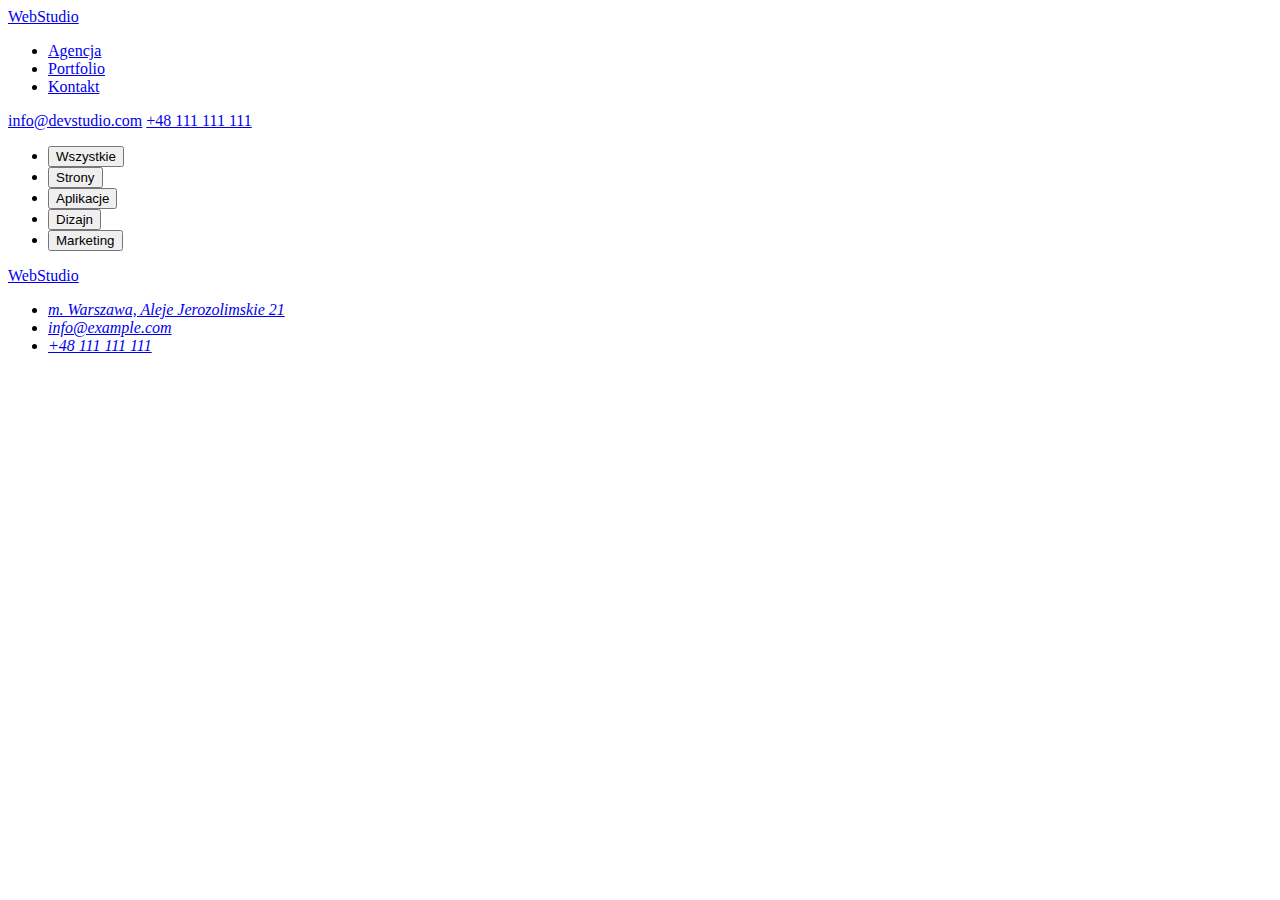
==== portfolio.html @ 03f488ef "dodanie sekcji button i sekcji obrazy" ====
<!DOCTYPE html>
<html lang="pl">
<head>
    <meta charset="UTF-8">
    <meta http-equiv="X-UA-Compatible" content="IE=edge">
    <meta name="viewport" content="width=device-width, initial-scale=1.0">
    <title>Portfolio</title>
</head>
<body>
    <header>
        
        <a href="index.html">WebStudio</a>
        <nav>
            <ul>
                <li><a href="#">Agencja</a></li>
                <li><a href="#">Portfolio</a></li>
                <li><a href="#">Kontakt</a></li>
            </ul>
        </nav>
        <a href="mailto:info@devstudio.com">info@devstudio.com</a>
        <a href="tel:+48111111111">+48 111 111 111</a>
    </header>
    
    <main>
        <!-- Sekcja przyciski -->
        <section>
            <ul>
                <li>
                    <button type="button">Wszystkie</button>
                </li>
                <li>
                    <button type="button">Strony</button>
                </li>
                <li>
                    <button type="button">Aplikacje</button>
                </li>
                <li>
                    <button type="button">Dizajn</button>
                </li>
                <li>
                    <button type="button">Marketing</button>
                </li>
            </ul>
        </section>

        <!-- Obrazy -->

        <section>
            
        </section>

    </main>
        
    
    <footer>
        <a href="#">WebStudio</a>
        <address>
            <ul>
                <li><a href="https://goo.gl/maps/iZXn6sEoj49kmyB28" target="_blank">m. Warszawa, Aleje Jerozolimskie 21</a>
                </li>
                <li><a href="mailto:info@example.com">info@example.com</a></li>
                <li><a href="tel:+48111111111">+48 111 111 111</a></li>
            </ul>
        </address>
    </footer>
</body>
</html>
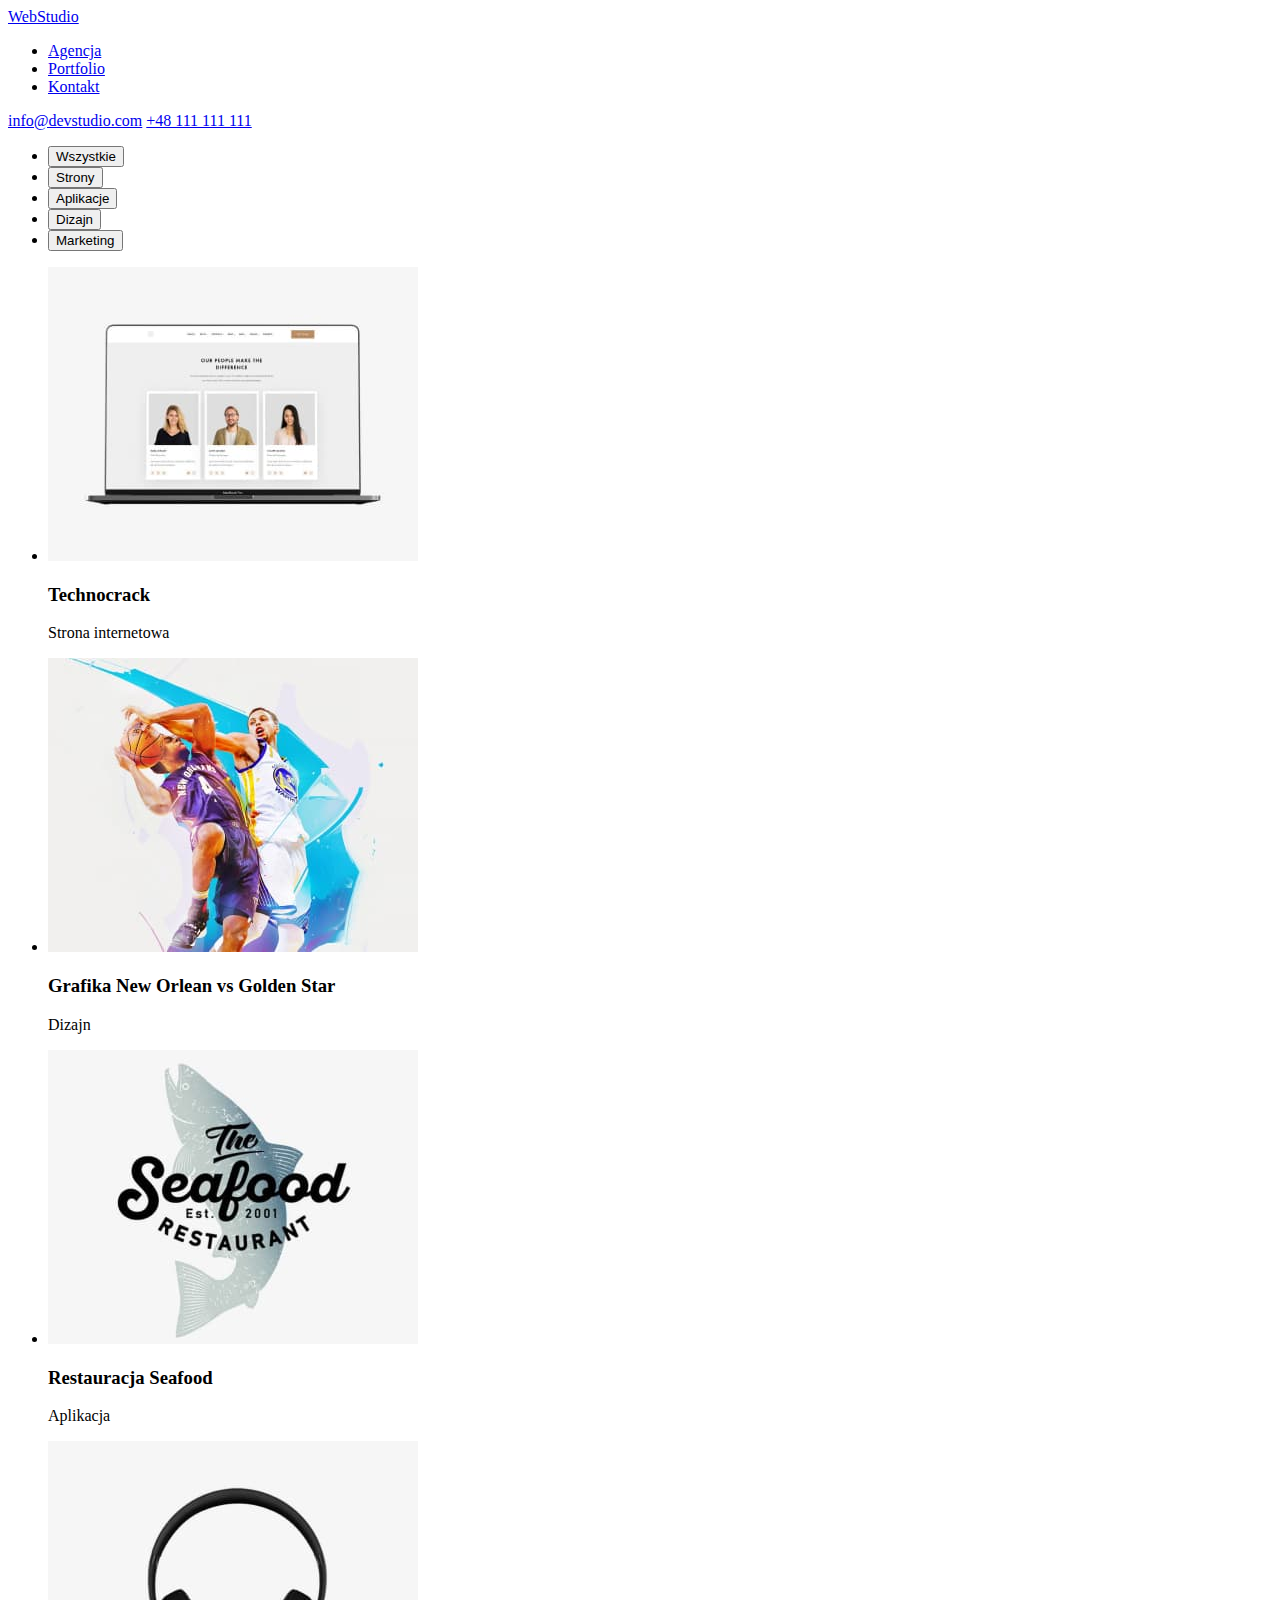
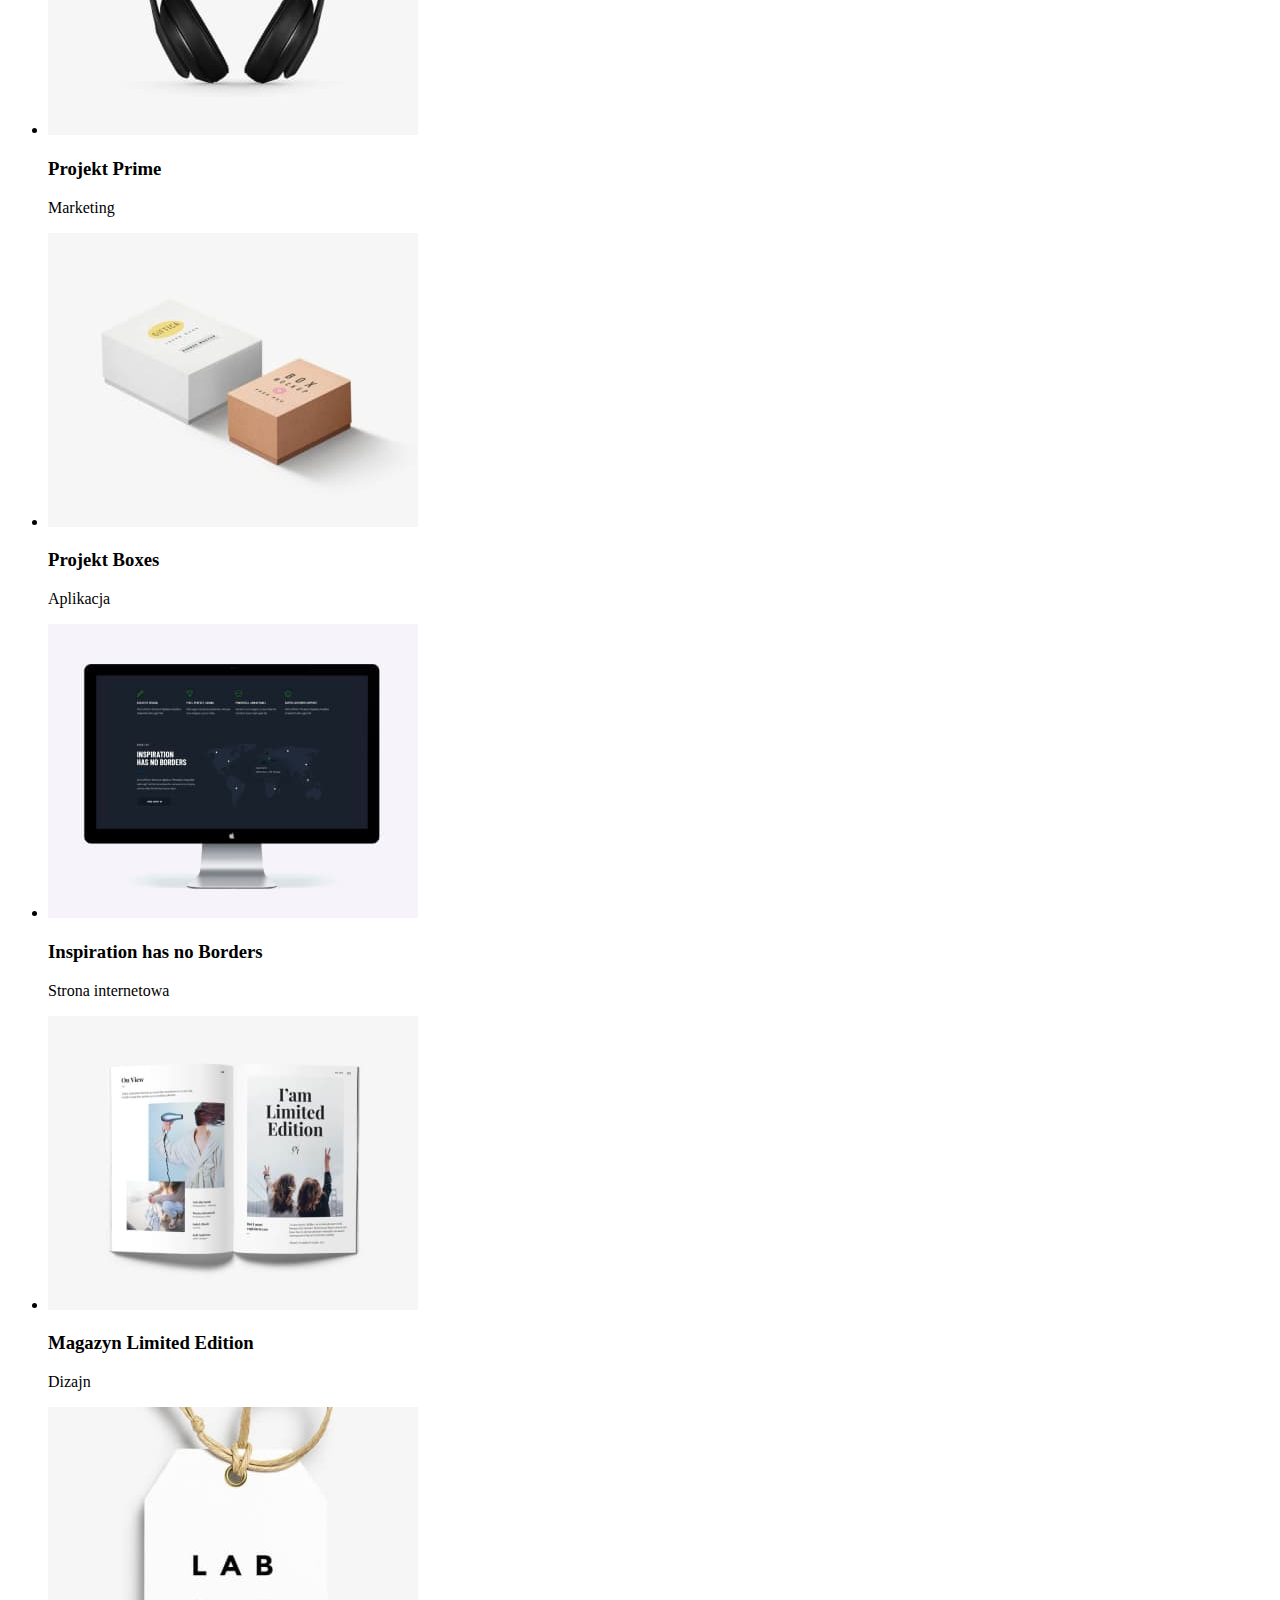
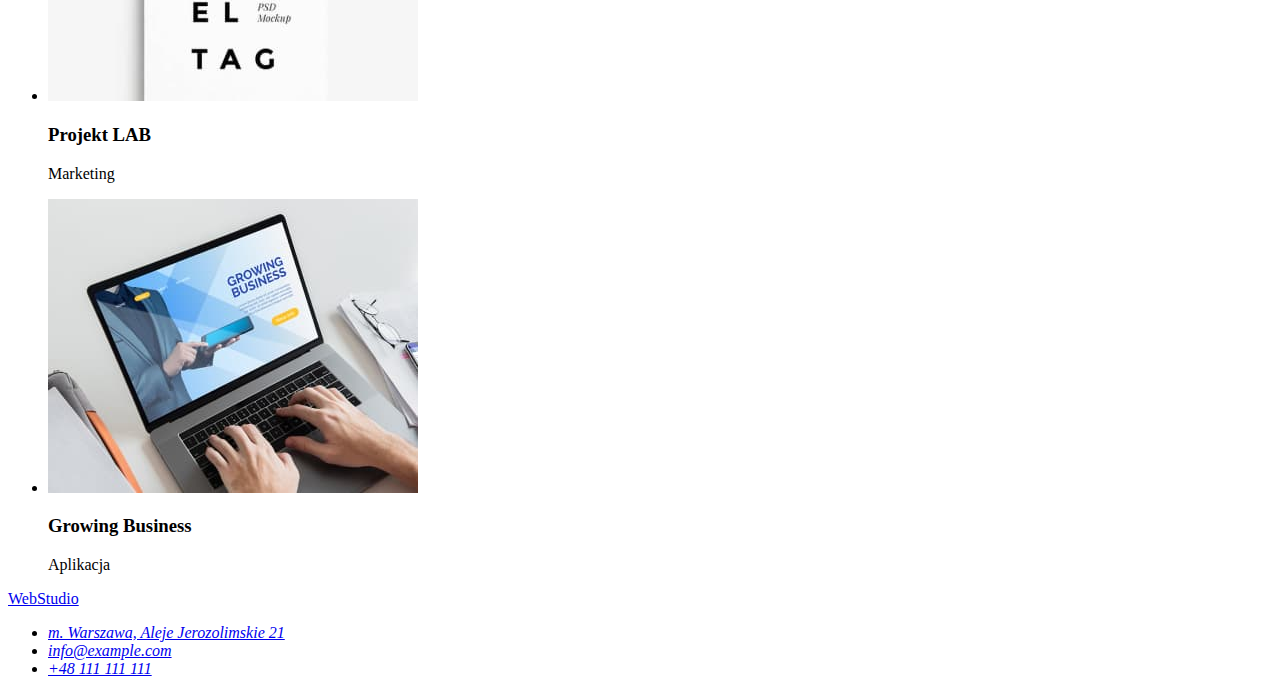
==== commit 9d148c41: "dodanie zdjęć" ====
--- a/portfolio.html
+++ b/portfolio.html
@@ -46,7 +46,106 @@
         <!-- Obrazy -->
 
         <section>
+            <ul>
+                <li>
+                    <img 
+                    src="images/4.portfolio/img1.jpg" 
+                    alt="Technocrack" 
+                    width="370" 
+                    height="294" 
+                    />
+                    <h3>Technocrack</h3>
+                    <p>Strona internetowa</p>
+                </li>
             
+                <li>
+                    <img 
+                    src="images/4.portfolio/img2.jpg" 
+                    alt="Grafika New Orlean vs Golden Star" 
+                    width="370" 
+                    height="294" 
+                    />
+                    <h3>Grafika New Orlean vs Golden Star</h3>
+                    <p>Dizajn</p>
+                </li>
+            
+                <li>
+                    <img 
+                    src="images/4.portfolio/img3.jpg" 
+                    alt="Restauracja Seafood" 
+                    width="370" 
+                    height="294" 
+                    />
+                    <h3>Restauracja Seafood</h3>
+                    <p>Aplikacja</p>
+                </li>
+            
+                <li>
+                    <img 
+                    src="images/4.portfolio/img4.jpg" 
+                    alt="Projekt Prime" 
+                    width="370" 
+                    height="294" 
+                    />
+                    <h3>Projekt Prime</h3>
+                    <p>Marketing</p>
+                </li>
+
+                <li>
+                    <img 
+                    src="images/4.portfolio/img5.jpg" 
+                    alt="Projekt Boxes" 
+                    width="370" 
+                    height="294" 
+                    />
+                    <h3>Projekt Boxes</h3>
+                    <p>Aplikacja</p>
+                </li>
+                
+                <li>
+                    <img 
+                    src="images/4.portfolio/img6.jpg" 
+                    alt="Inspiration has no Borders" 
+                    width="370" 
+                    height="294" 
+                    />
+                    <h3>Inspiration has no Borders</h3>
+                    <p>Strona internetowa</p>
+                </li>
+                
+                <li>
+                    <img 
+                    src="images/4.portfolio/img7.jpg" 
+                    alt="Magazyn Limited Edition" 
+                    width="370" 
+                    height="294" 
+                    />
+                    <h3>Magazyn Limited Edition</h3>
+                    <p>Dizajn</p>
+                </li>
+                
+                <li>
+                    <img 
+                    src="images/4.portfolio/img8.jpg" 
+                    alt="Projekt LAB" 
+                    width="370" 
+                    height="294" 
+                    />
+                    <h3>Projekt LAB</h3>
+                    <p>Marketing</p>
+                </li>
+
+                <li>
+                    <img 
+                    src="images/4.portfolio/img9.jpg" 
+                    alt="Growing Business" 
+                    width="370" 
+                    height="294" 
+                    />
+                    <h3>Growing Business</h3>
+                    <p>Aplikacja</p>
+                </li>
+            </ul>
         </section>
 
     </main>
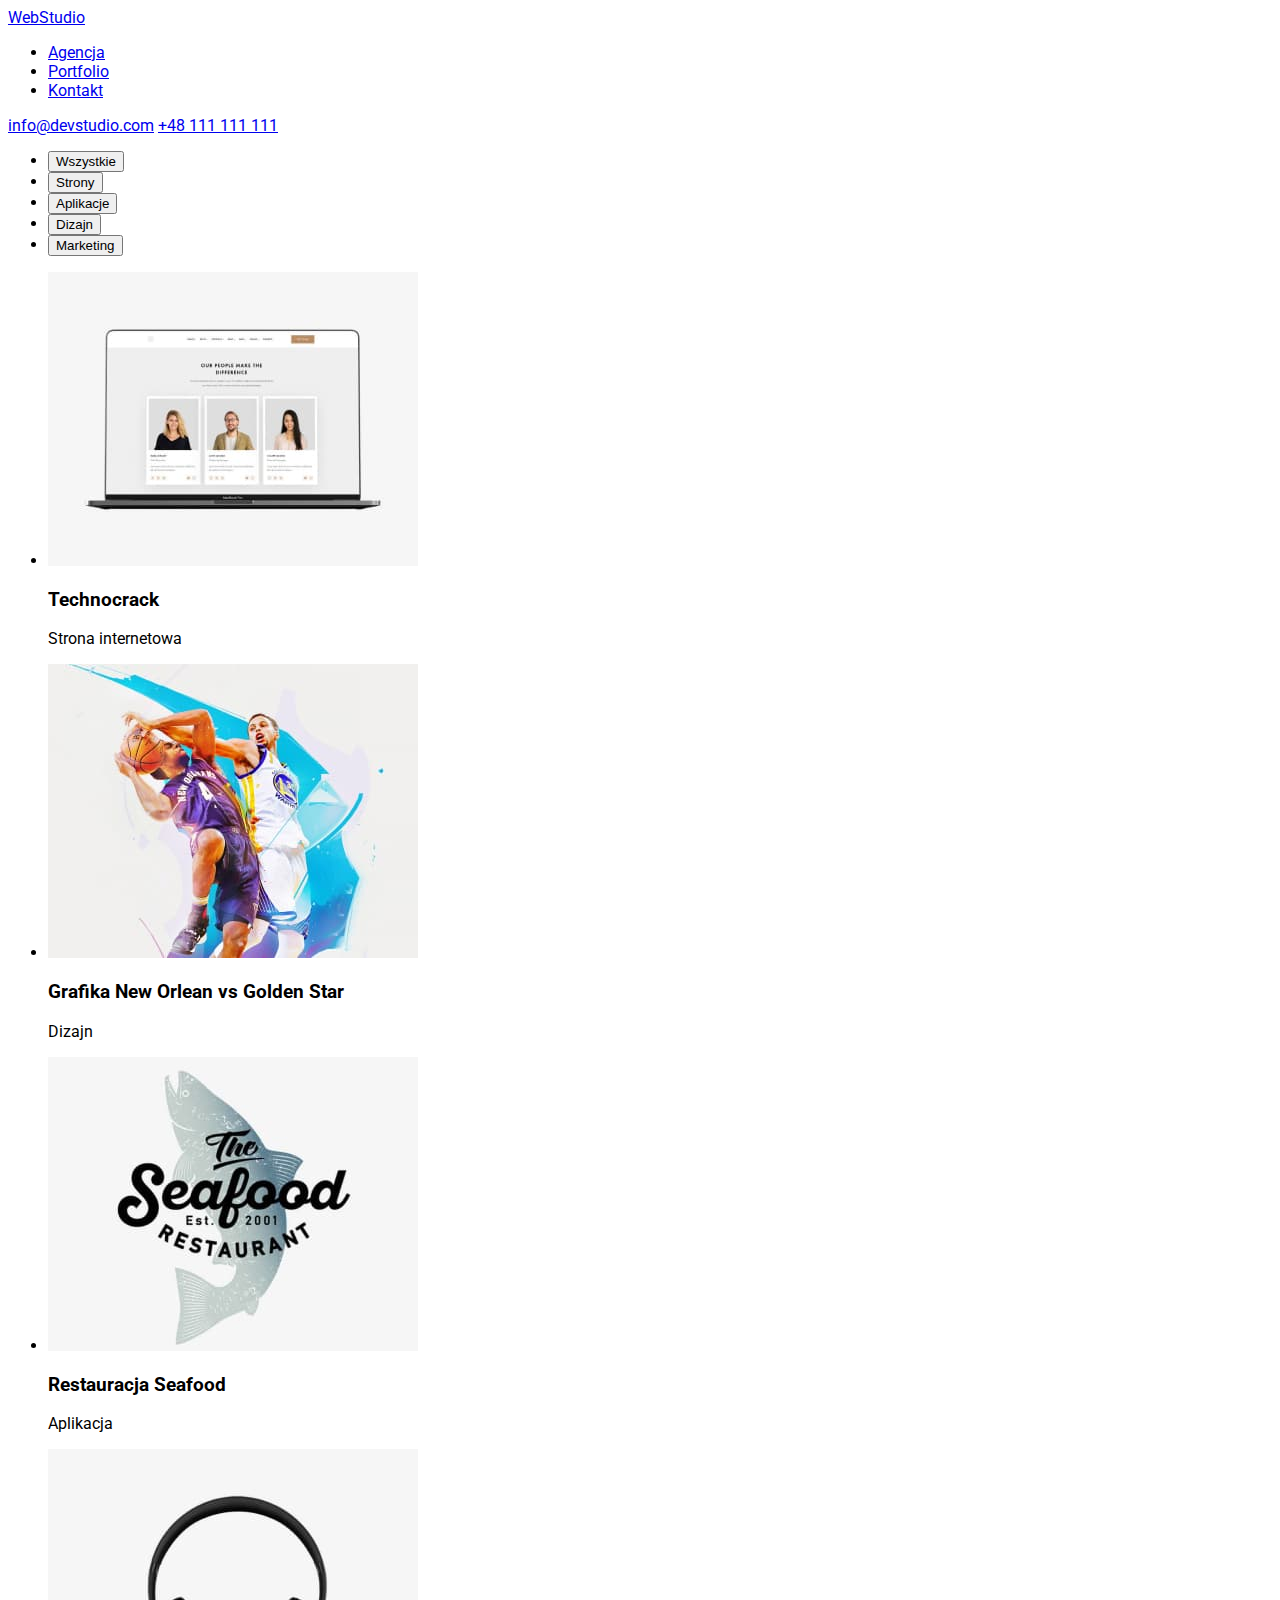
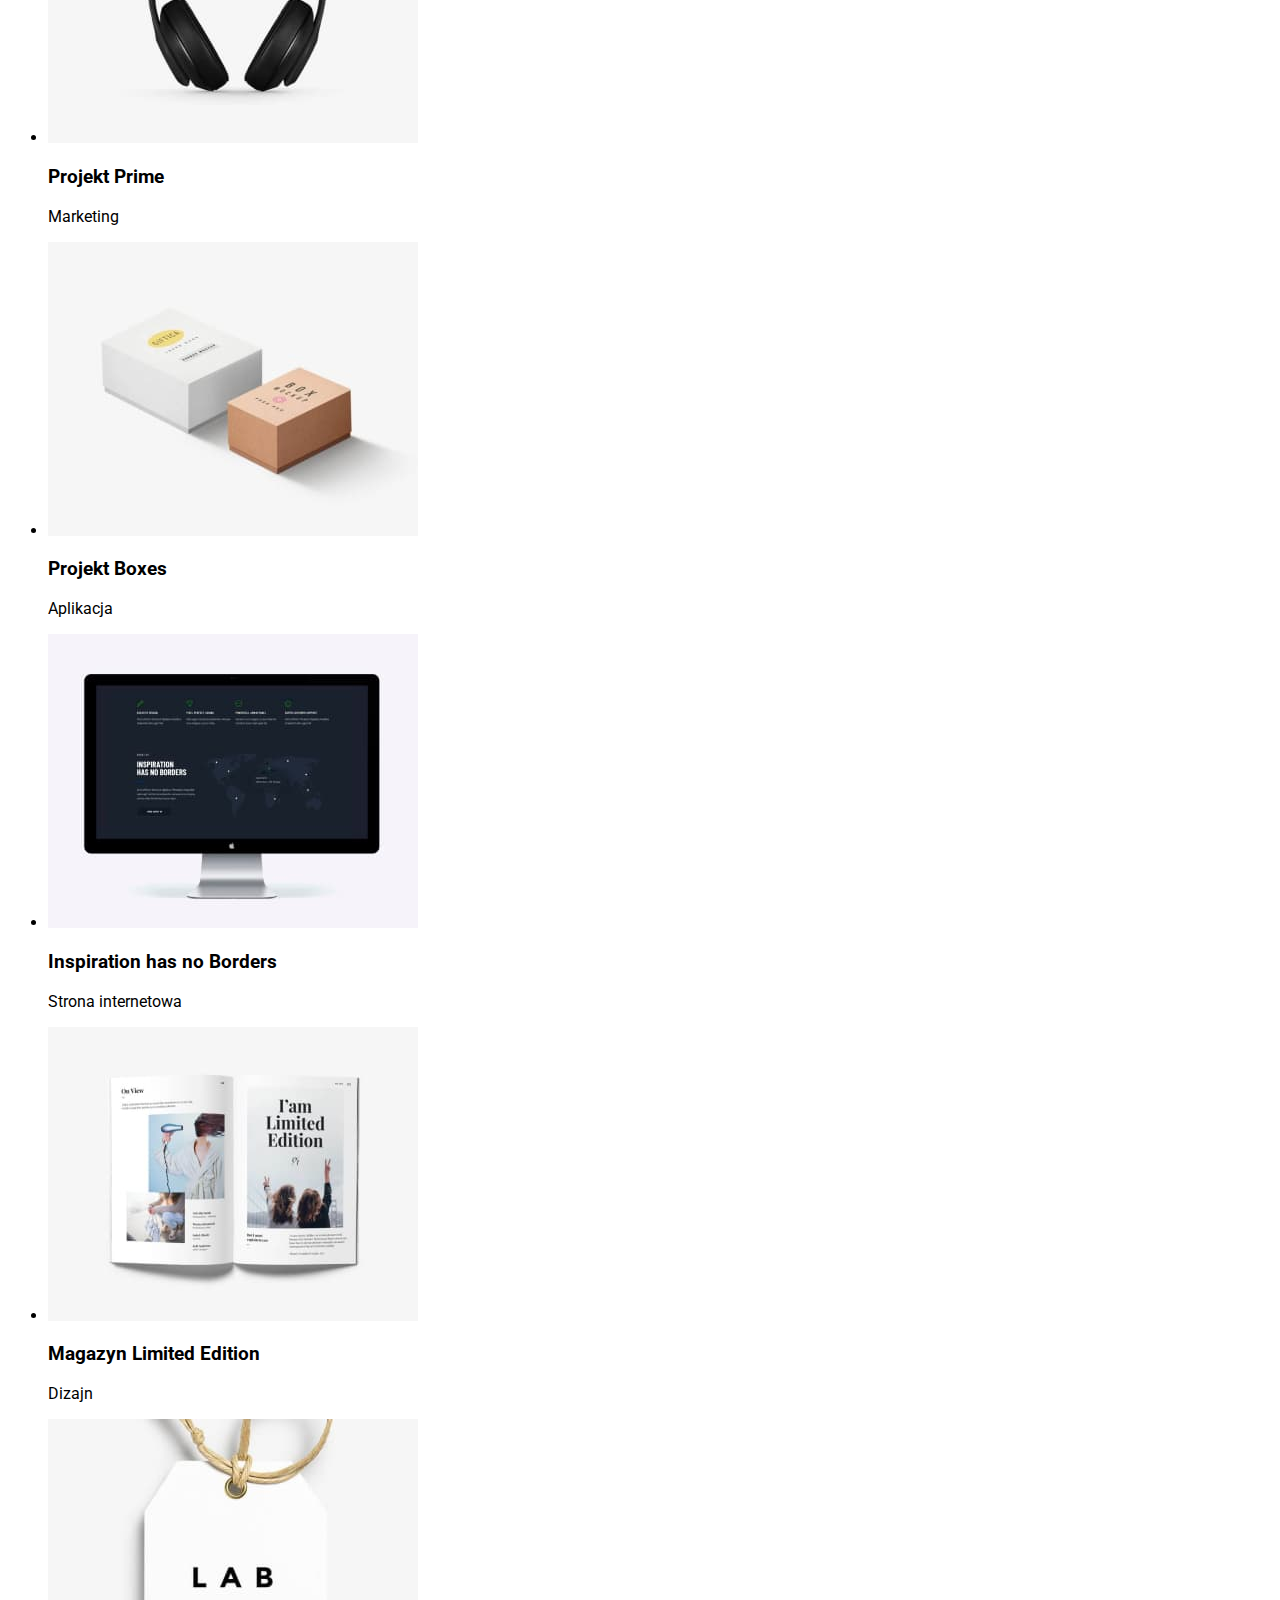
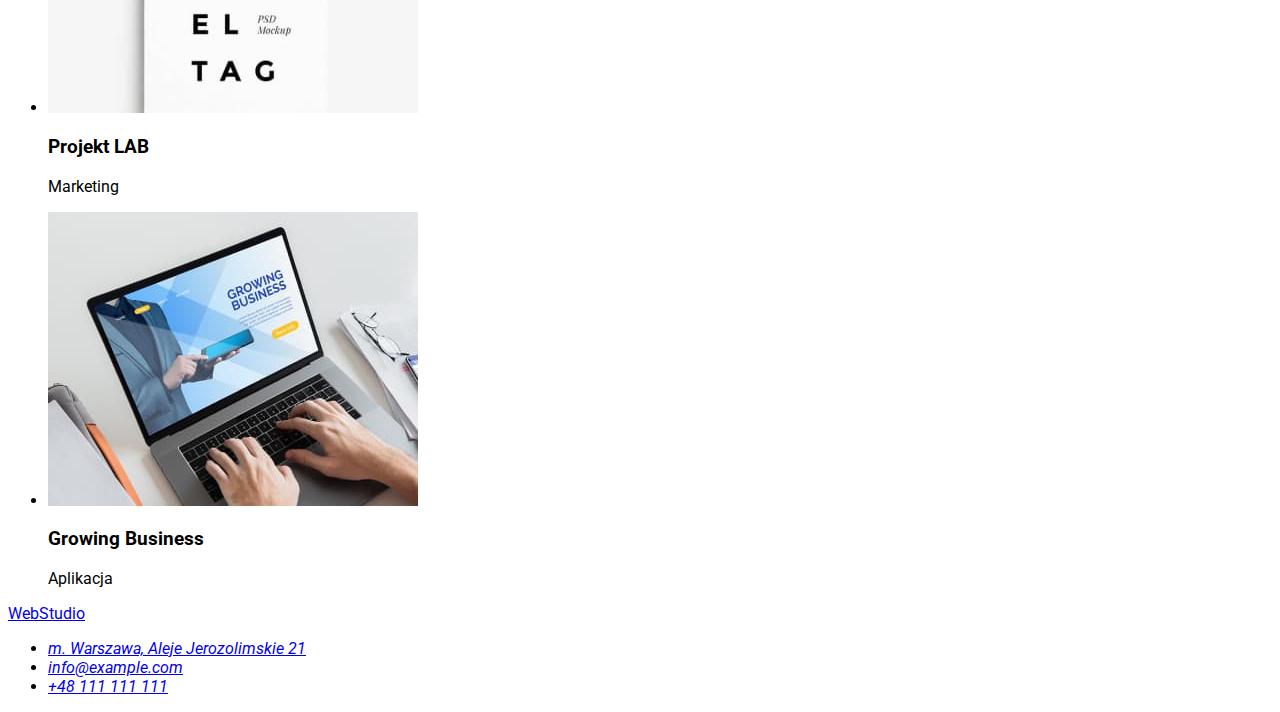
==== commit be9930a6: "dodawanie styli" ====
--- a/portfolio.html
+++ b/portfolio.html
@@ -5,14 +5,20 @@
     <meta http-equiv="X-UA-Compatible" content="IE=edge">
     <meta name="viewport" content="width=device-width, initial-scale=1.0">
     <title>Portfolio</title>
+    <link rel="stylesheet" href="./css/style.css" />
+    <link rel="preconnect" href="https://fonts.googleapis.com">
+    <link rel="preconnect" href="https://fonts.gstatic.com" crossorigin>
+    <link
+        href="https://fonts.googleapis.com/css2?family=Josefin+Slab&family=Lato&family=Raleway:wght@700&family=Roboto:wght@400;500;700;900&display=swap"
+        rel="stylesheet">
 </head>
 <body>
     <header>
         
-        <a href="index.html">WebStudio</a>
+        <a href="#">WebStudio</a>
         <nav>
             <ul>
-                <li><a href="#">Agencja</a></li>
+                <li><a href="index.html">Agencja</a></li>
                 <li><a href="#">Portfolio</a></li>
                 <li><a href="#">Kontakt</a></li>
             </ul>
@@ -26,19 +32,19 @@
         <section>
             <ul>
                 <li>
-                    <button type="button">Wszystkie</button>
+                    <button type="button" class="pointer">Wszystkie</button>
                 </li>
                 <li>
-                    <button type="button">Strony</button>
+                    <button type="button" class="pointer">Strony</button>
                 </li>
                 <li>
-                    <button type="button">Aplikacje</button>
+                    <button type="button" class="pointer">Aplikacje</button>
                 </li>
                 <li>
-                    <button type="button">Dizajn</button>
+                    <button type="button" class="pointer">Dizajn</button>
                 </li>
                 <li>
-                    <button type="button">Marketing</button>
+                    <button type="button" class="pointer">Marketing</button>
                 </li>
             </ul>
         </section>
--- a/css/style.css
+++ b/css/style.css
@@ -0,0 +1,6 @@
+body {
+    font-family: "Roboto", sans-serif;
+}
+.pointer {
+    cursor: pointer;
+}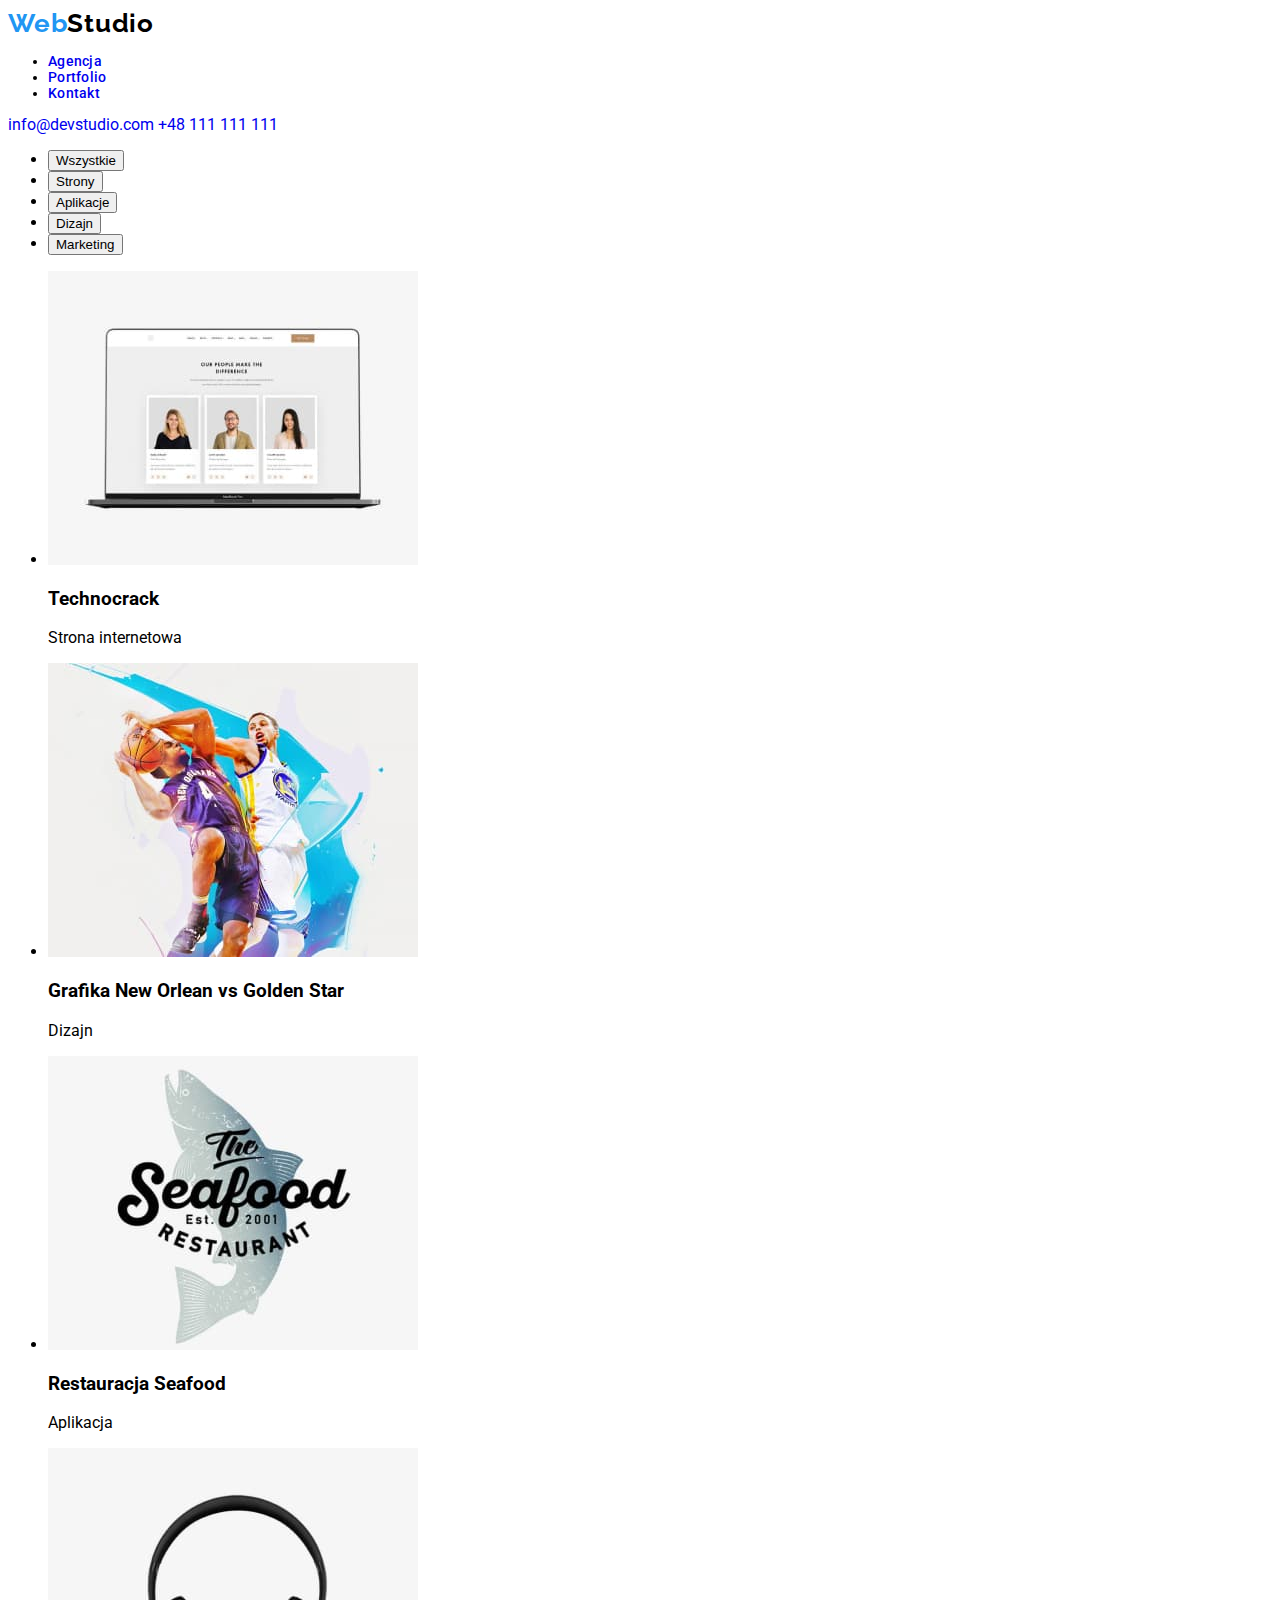
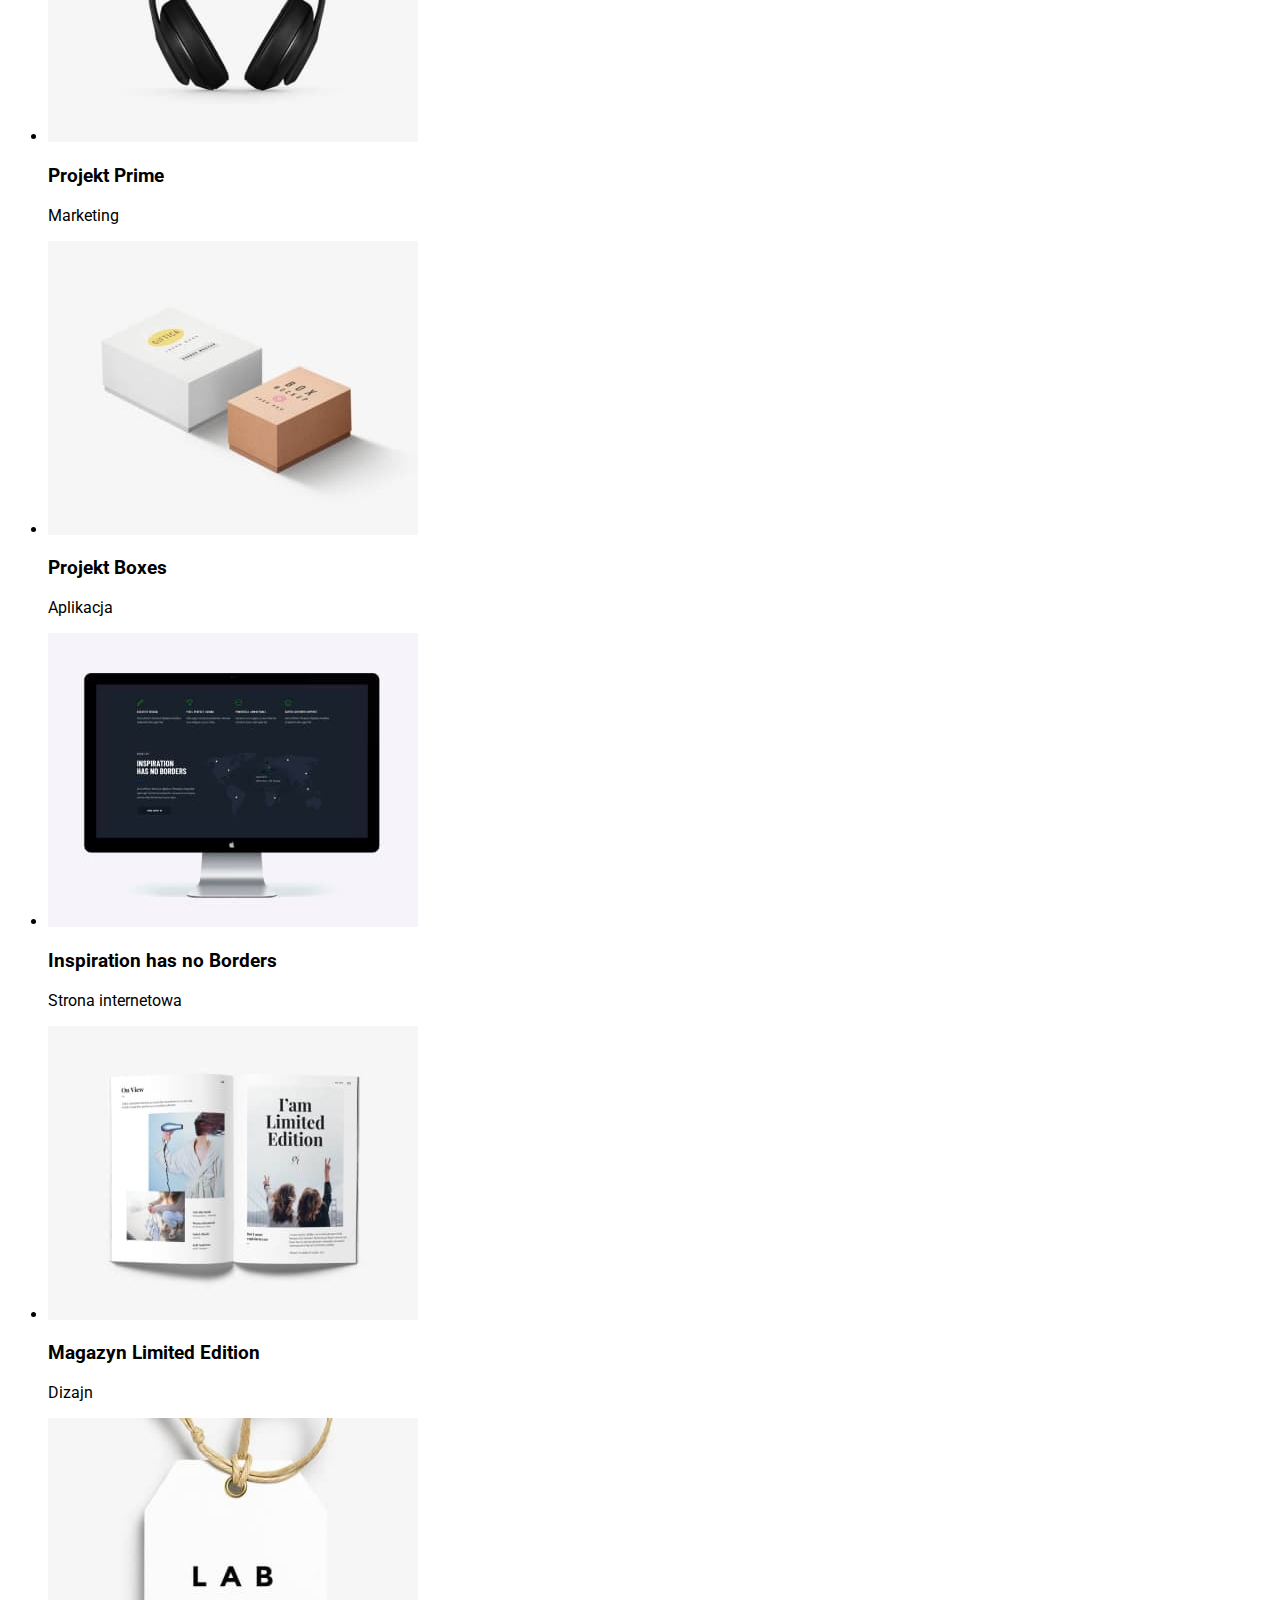
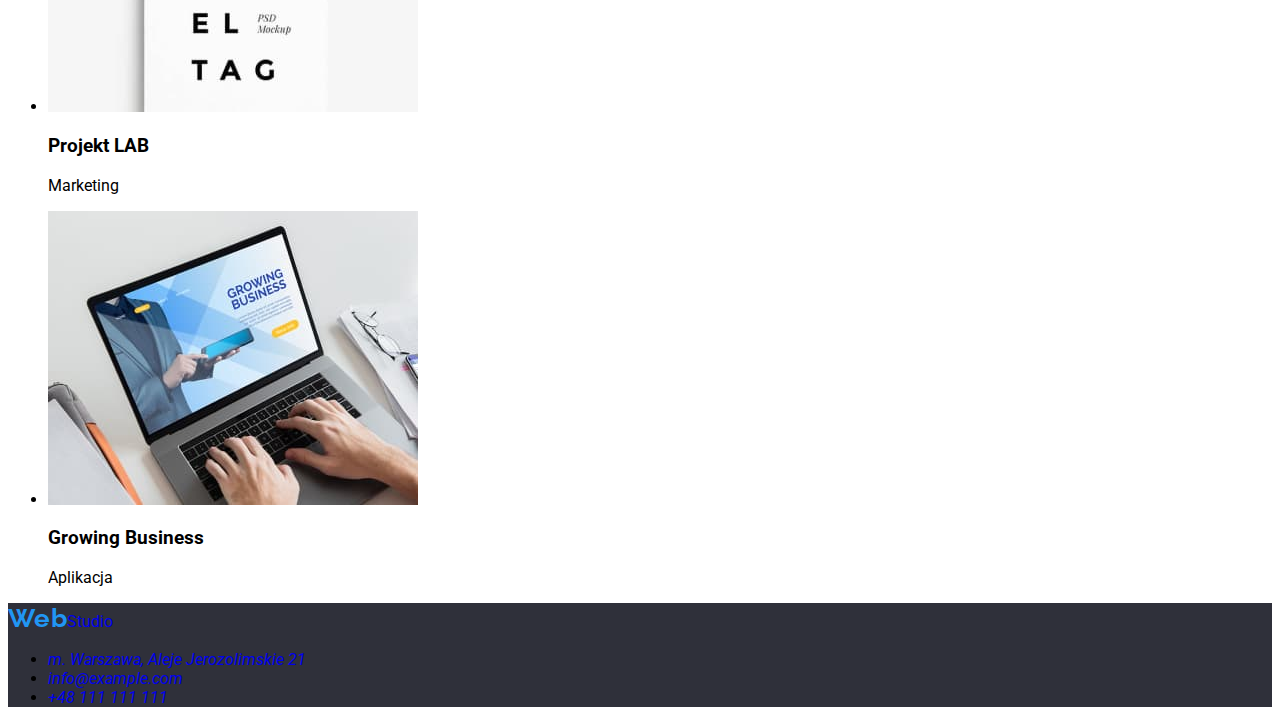
==== commit 02261465: "nawigacja" ====
--- a/portfolio.html
+++ b/portfolio.html
@@ -13,14 +13,14 @@
         rel="stylesheet">
 </head>
 <body>
-    <header>
+    <header class="menu">
         
-        <a href="#">WebStudio</a>
-        <nav>
+        <a href="#" class="menu-logo-top"><span class="menu-logo">Web</span>Studio</a>
+        <nav class="navigation">
             <ul>
-                <li><a href="index.html">Agencja</a></li>
-                <li><a href="#">Portfolio</a></li>
-                <li><a href="#">Kontakt</a></li>
+                <li><a href="index.html" class="link-nav">Agencja</a></li>
+                <li><a href="#" class="link-nav">Portfolio</a></li>
+                <li><a href="#" class="link-nav">Kontakt</a></li>
             </ul>
         </nav>
         <a href="mailto:info@devstudio.com">info@devstudio.com</a>
@@ -157,8 +157,8 @@
     </main>
         
     
-    <footer>
-        <a href="#">WebStudio</a>
+    <footer class="footer">
+        <a href="#" class="text-decoration"><span class="menu-logo">Web</span>Studio</a>
         <address>
             <ul>
                 <li><a href="https://goo.gl/maps/iZXn6sEoj49kmyB28" target="_blank">m. Warszawa, Aleje Jerozolimskie 21</a>
--- a/css/style.css
+++ b/css/style.css
@@ -1,6 +1,52 @@
 body {
     font-family: "Roboto", sans-serif;
 }
+
+.menu {
+    background-color: #FFFFFF;
+}
+
+.menu-logo {
+    font-family: 'Raleway';
+    font-style: normal;
+    font-weight: 700;
+    font-size: 26px;
+    line-height: 31px;
+    letter-spacing: 0.03em;
+    color: #2196F3;
+}
+
+.menu-logo-top {
+    font-family: 'Raleway';
+    font-style: normal;
+    font-weight: 700;
+    font-size: 26px;
+    line-height: 31px;
+    letter-spacing: 0.03em;
+    color: #000000;
+}
+
+.navigation {
+    font-family: 'Roboto';
+        font-style: normal;
+        font-weight: 500;
+        font-size: 14px;
+        line-height: 16px;
+        letter-spacing: 0.02em;
+}
+
+.link-nav:hover {
+    color: #2196F3;
+}
+
+a {
+    text-decoration: none;
+}
+
 .pointer {
     cursor: pointer;
+}
+
+.footer {
+    background-color: #2F303A;
 }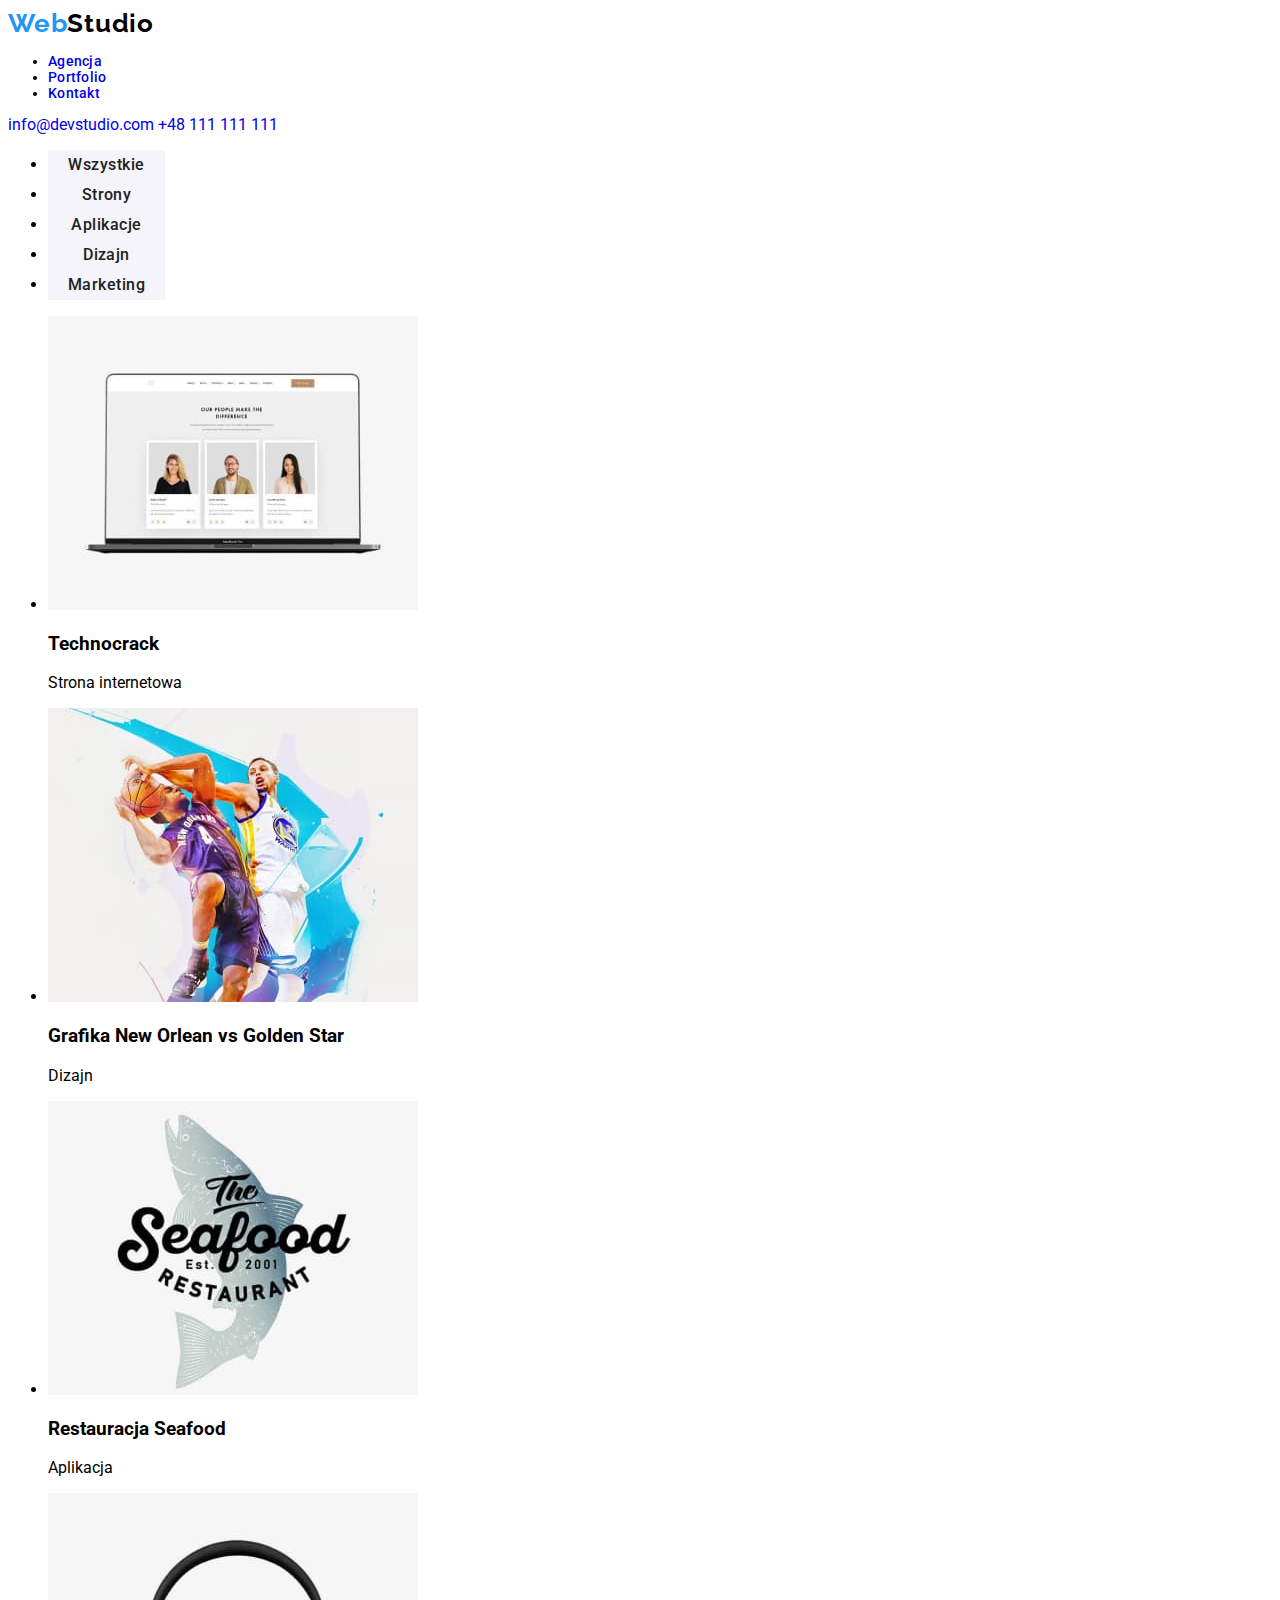
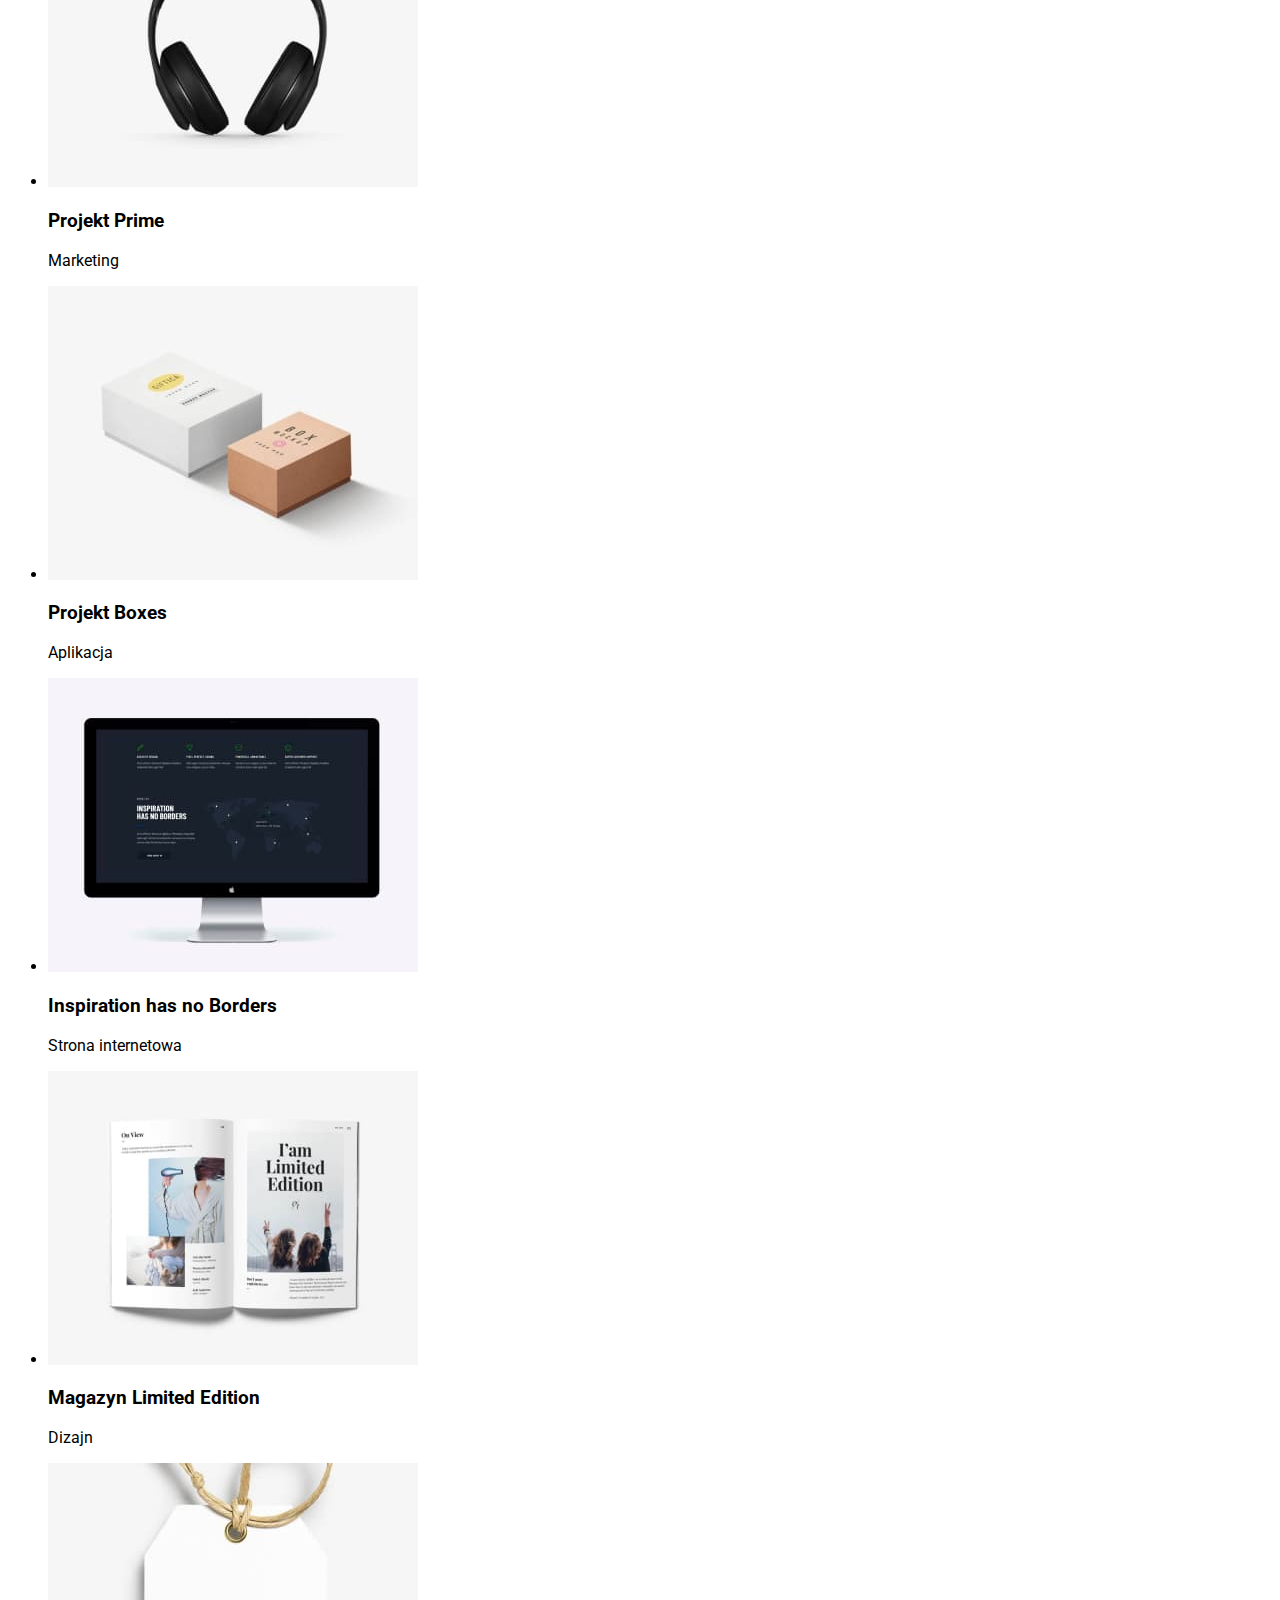
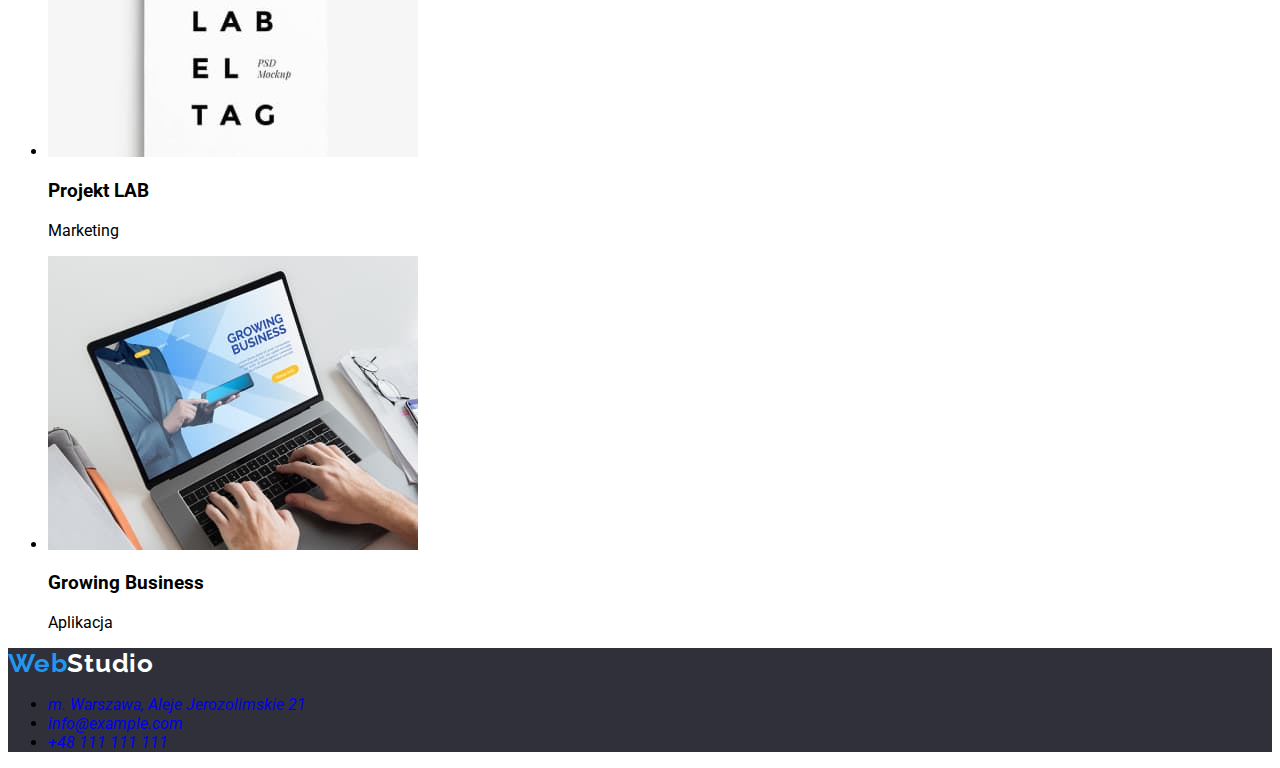
==== commit e6b38f65: "button" ====
--- a/portfolio.html
+++ b/portfolio.html
@@ -32,19 +32,19 @@
         <section>
             <ul>
                 <li>
-                    <button type="button" class="pointer">Wszystkie</button>
+                    <button type="button" class="pointer button-main">Wszystkie</button>
                 </li>
                 <li>
-                    <button type="button" class="pointer">Strony</button>
+                    <button type="button" class="pointer button-main">Strony</button>
                 </li>
                 <li>
-                    <button type="button" class="pointer">Aplikacje</button>
+                    <button type="button" class="pointer button-main">Aplikacje</button>
                 </li>
                 <li>
-                    <button type="button" class="pointer">Dizajn</button>
+                    <button type="button" class="pointer button-main">Dizajn</button>
                 </li>
                 <li>
-                    <button type="button" class="pointer">Marketing</button>
+                    <button type="button" class="pointer button-main">Marketing</button>
                 </li>
             </ul>
         </section>
@@ -158,7 +158,7 @@
         
     
     <footer class="footer">
-        <a href="#" class="text-decoration"><span class="menu-logo">Web</span>Studio</a>
+        <a href="#" class="menu-logo-bottom"><span class="menu-logo">Web</span>Studio</a>
         <address>
             <ul>
                 <li><a href="https://goo.gl/maps/iZXn6sEoj49kmyB28" target="_blank">m. Warszawa, Aleje Jerozolimskie 21</a>
--- a/css/style.css
+++ b/css/style.css
@@ -26,16 +26,27 @@
     color: #000000;
 }
 
+.menu-logo-bottom {
+    font-family: 'Raleway';
+    font-style: normal;
+    font-weight: 700;
+    font-size: 26px;
+    line-height: 31px;
+    letter-spacing: 0.03em;
+    color: #FFFFFF;
+}
+
 .navigation {
     font-family: 'Roboto';
-        font-style: normal;
-        font-weight: 500;
-        font-size: 14px;
-        line-height: 16px;
-        letter-spacing: 0.02em;
+    font-style: normal;
+    font-weight: 500;
+    font-size: 14px;
+    line-height: 16px;
+    letter-spacing: 0.02em;
 }
 
-.link-nav:hover {
+.link-nav:hover,
+.link-nav:focus {
     color: #2196F3;
 }
 
@@ -45,6 +56,28 @@
 
 .pointer {
     cursor: pointer;
+    font-family: 'Roboto';
+    font-style: normal;
+    font-weight: 500;
+    font-size: 16px;
+    line-height: 26px;
+    text-align: center;
+    text-decoration: none;
+    letter-spacing: 0.03em;
+    color: #212121;
+    background-color: #F5F4FA;
+    border: none;
+    display: inline-block;
+    width: 117px;
+    height: 30px;
+
+}
+
+.button-main:hover
+ {
+    color: #FFFFFF;
+    background-color: #2196F3;
+    
 }
 
 .footer {
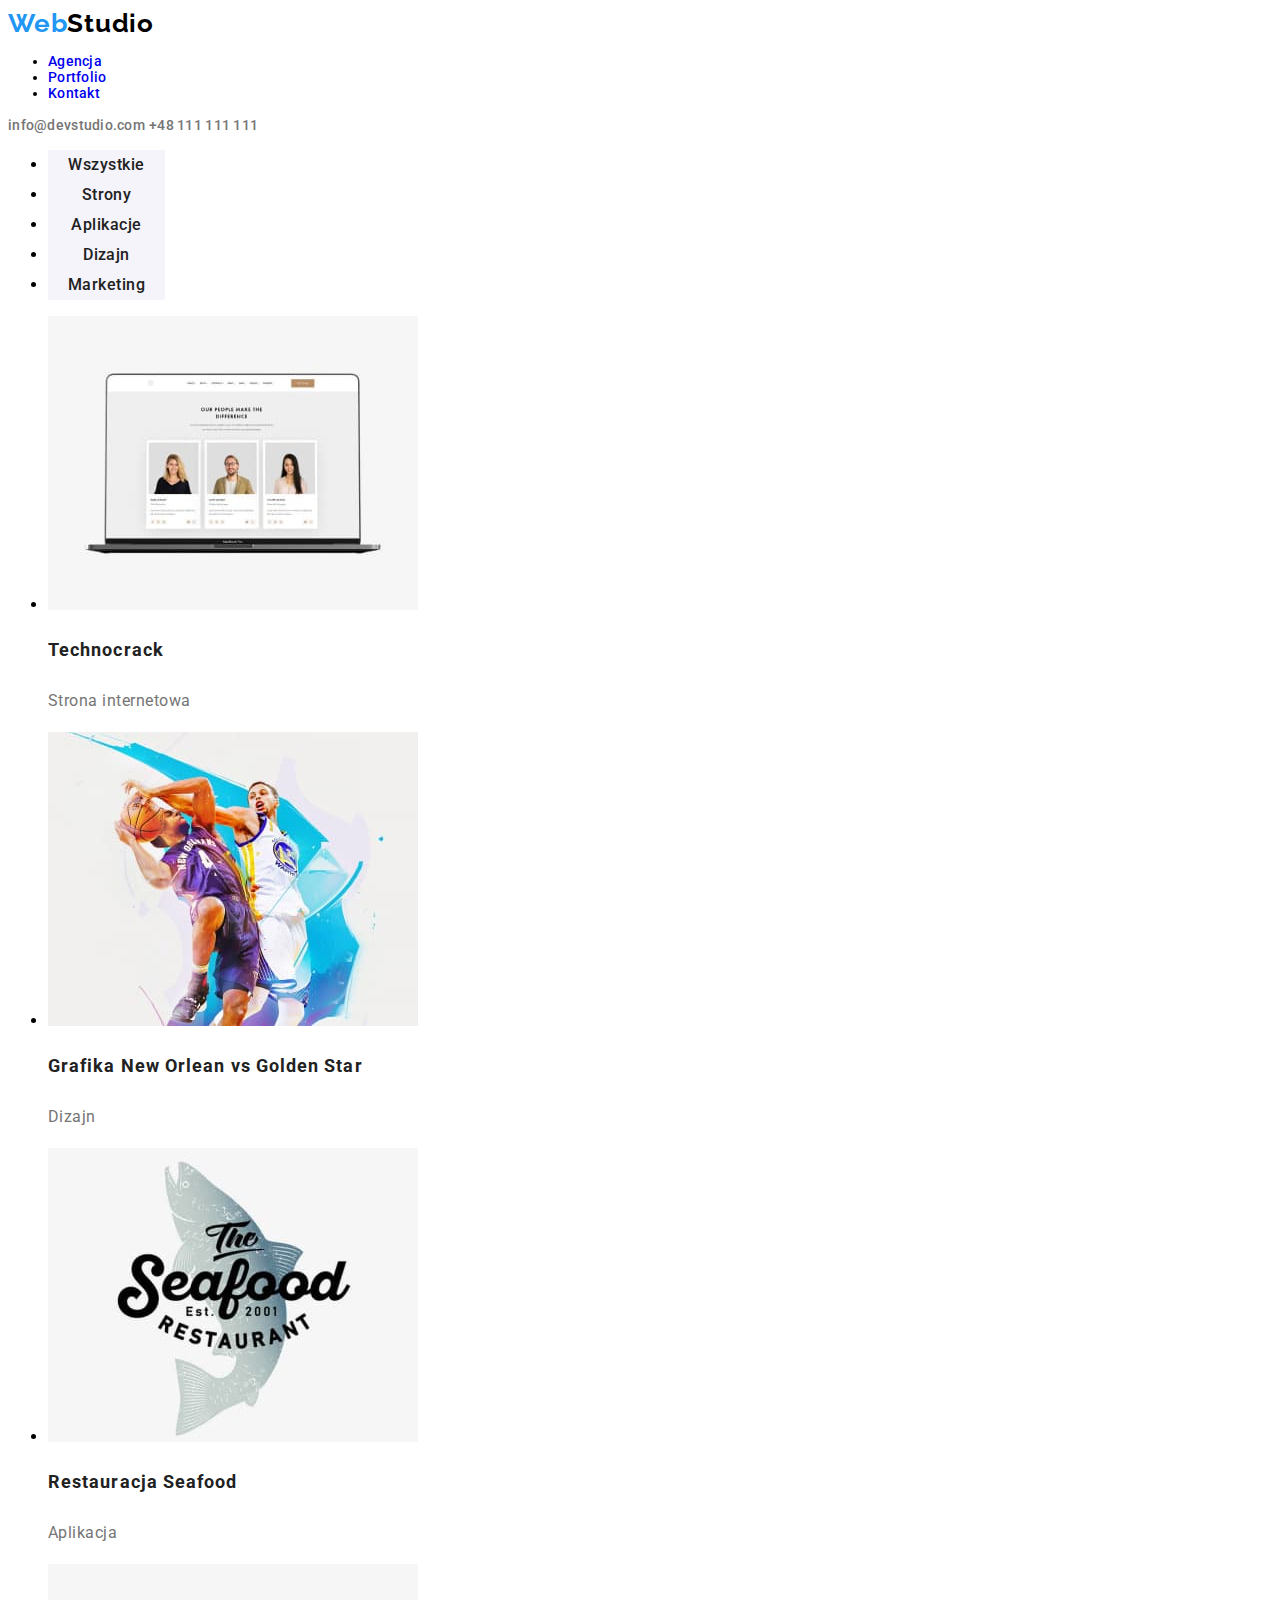
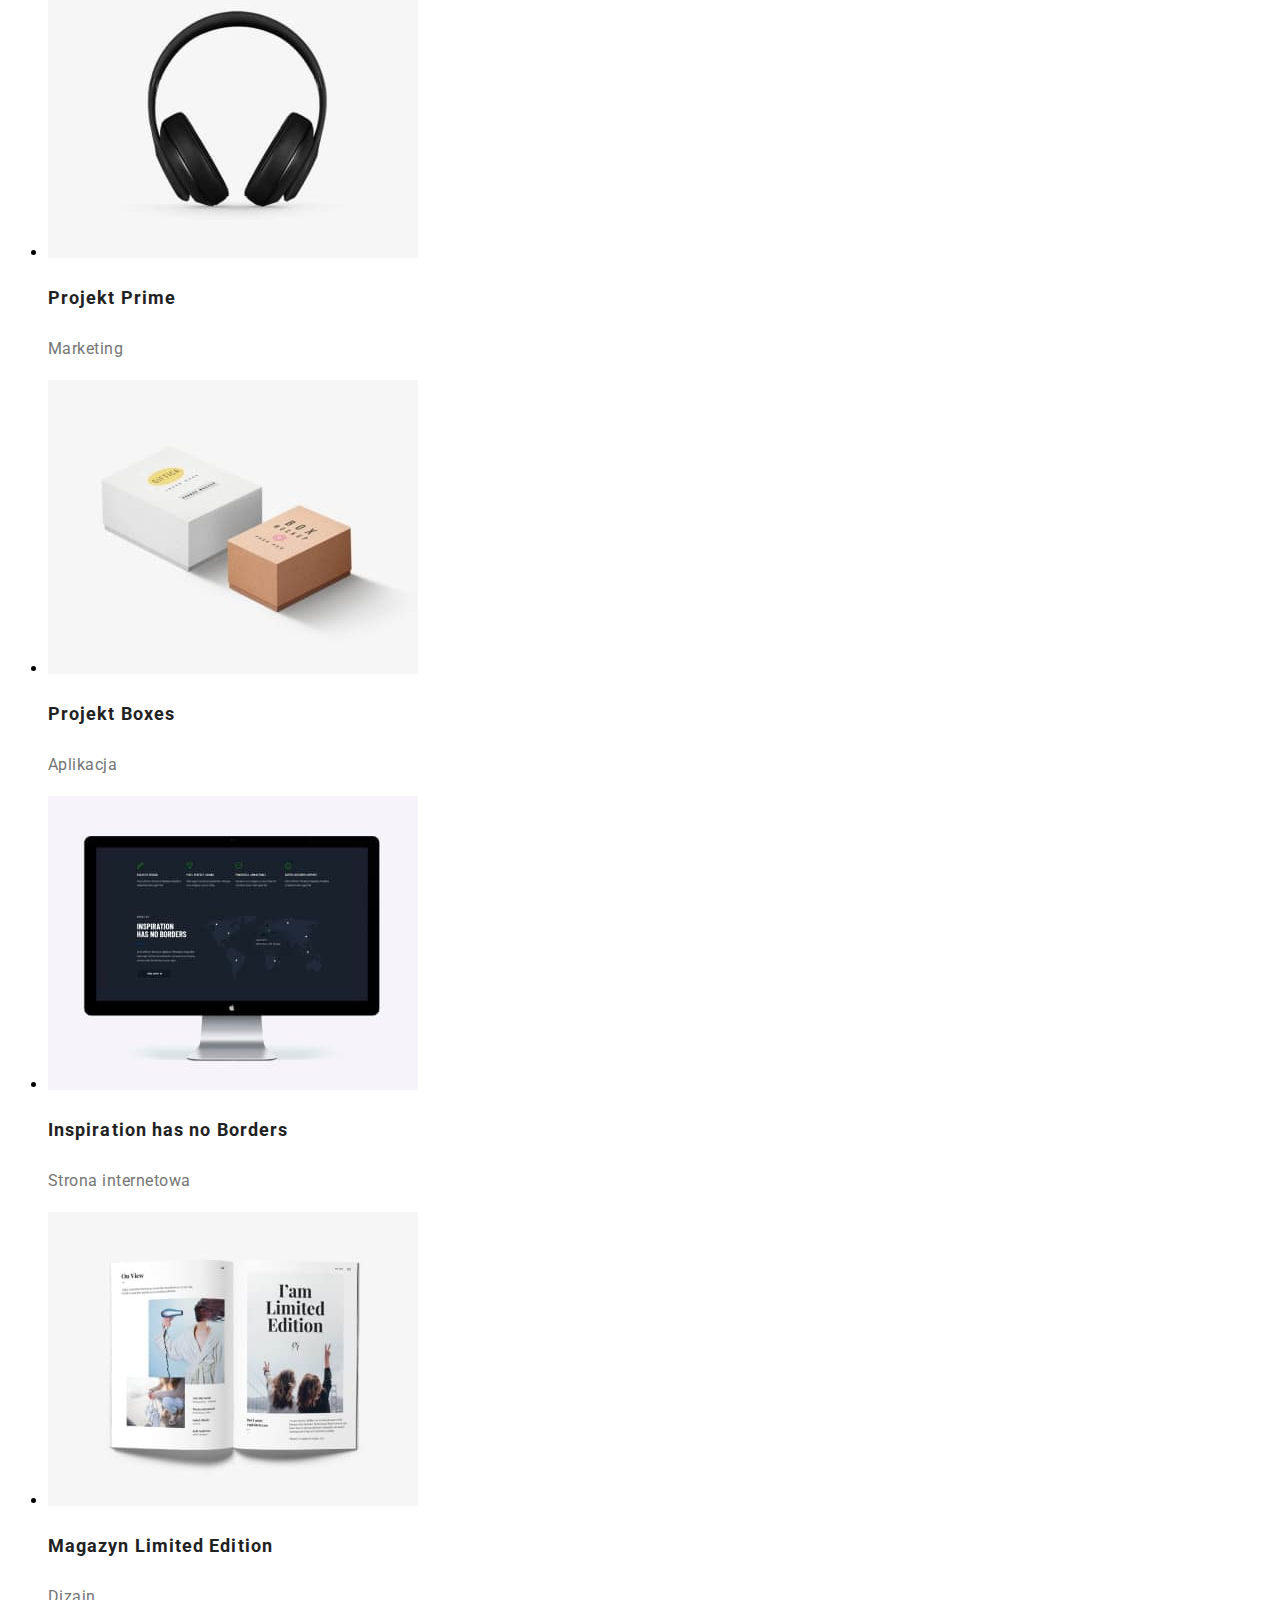
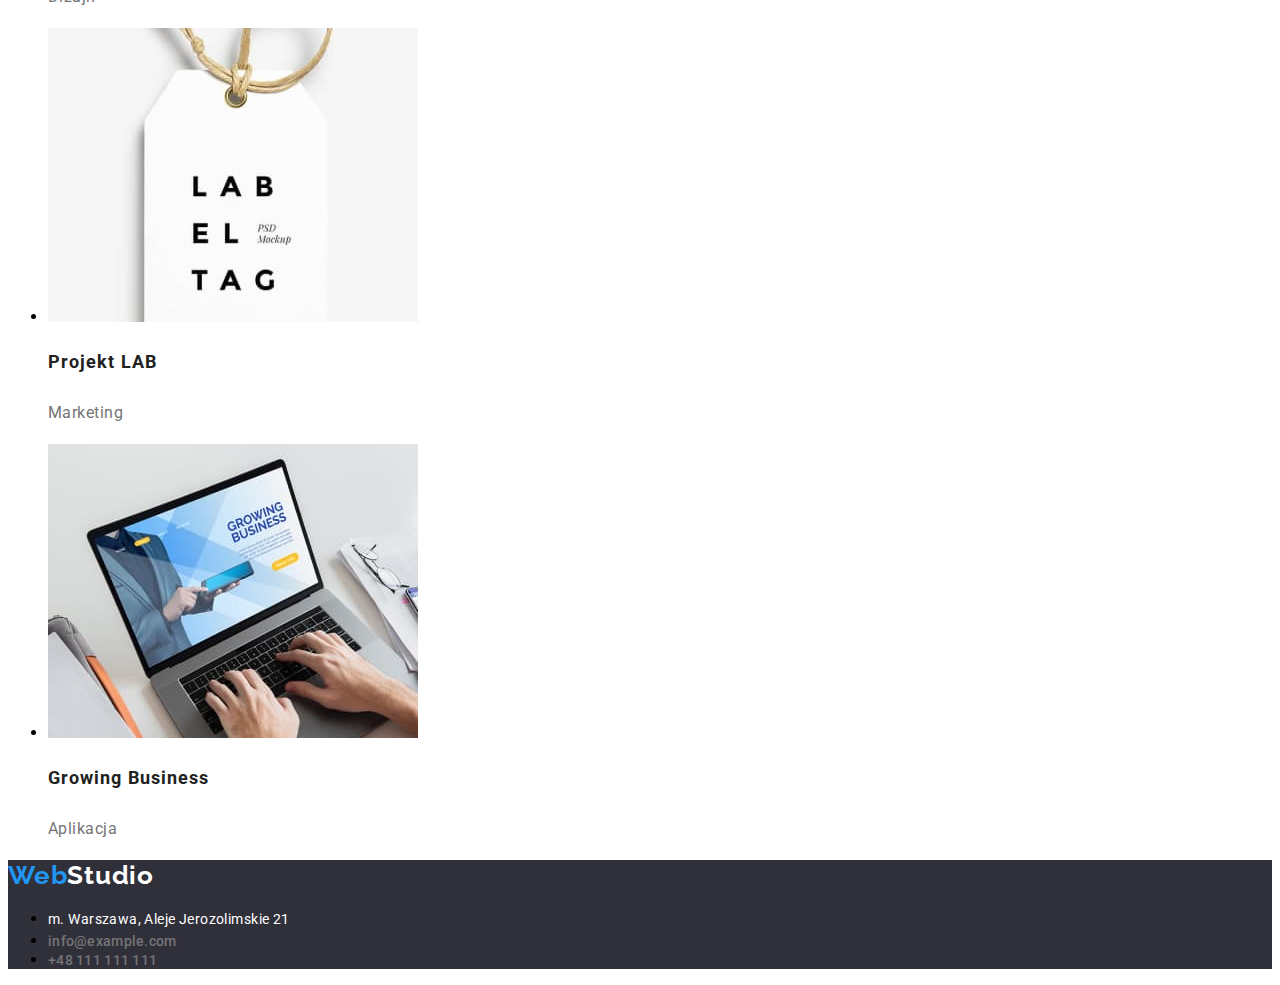
==== commit 82da68dc: "dodawanie styli do button" ====
--- a/portfolio.html
+++ b/portfolio.html
@@ -23,8 +23,8 @@
                 <li><a href="#" class="link-nav">Kontakt</a></li>
             </ul>
         </nav>
-        <a href="mailto:info@devstudio.com">info@devstudio.com</a>
-        <a href="tel:+48111111111">+48 111 111 111</a>
+        <a href="mailto:info@devstudio.com" class="contact">info@devstudio.com</a>
+        <a href="tel:+48111111111" class="contact">+48 111 111 111</a>
     </header>
     
     <main>
@@ -161,10 +161,10 @@
         <a href="#" class="menu-logo-bottom"><span class="menu-logo">Web</span>Studio</a>
         <address>
             <ul>
-                <li><a href="https://goo.gl/maps/iZXn6sEoj49kmyB28" target="_blank">m. Warszawa, Aleje Jerozolimskie 21</a>
+                <li><a href="https://goo.gl/maps/iZXn6sEoj49kmyB28" target="_blank" class="contact-nav">m. Warszawa, Aleje Jerozolimskie 21</a>
                 </li>
-                <li><a href="mailto:info@example.com">info@example.com</a></li>
-                <li><a href="tel:+48111111111">+48 111 111 111</a></li>
+                <li><a href="mailto:info@example.com" class="contact">info@example.com</a></li>
+                <li><a href="tel:+48111111111" class="contact">+48 111 111 111</a></li>
             </ul>
         </address>
     </footer>
--- a/css/style.css
+++ b/css/style.css
@@ -34,6 +34,31 @@
     line-height: 31px;
     letter-spacing: 0.03em;
     color: #FFFFFF;
+}
+
+.contact {
+    font-family: 'Roboto';
+    font-style: normal;
+    font-weight: 500;
+    font-size: 14px;
+    line-height: 16px;
+    letter-spacing: 0.02em;
+    color: #757575;
+}
+
+.contact-nav {
+    font-family: 'Roboto';
+    font-style: normal;
+    font-weight: 400;
+    font-size: 14px;
+    line-height: 24px;
+    letter-spacing: 0.03em;
+    color: #FFFFFF;
+}
+
+.contact:hover,
+.contact:focus {
+    color: #2196F3;
 }
 
 .navigation {
@@ -80,6 +105,27 @@
     
 }
 
+h3 {
+    font-family: 'Roboto';
+    font-style: normal;
+    font-weight: 700;
+    font-size: 18px;
+    line-height: 36px;
+    letter-spacing: 0.06em;
+    color: #212121;
+}
+
+p {
+    font-family: 'Roboto';
+    font-style: normal;
+    font-weight: 400;
+    font-size: 16px;
+    line-height: 30px;
+    letter-spacing: 0.03em;
+    color: #757575;
+}
+
 .footer {
     background-color: #2F303A;
-}+}
+
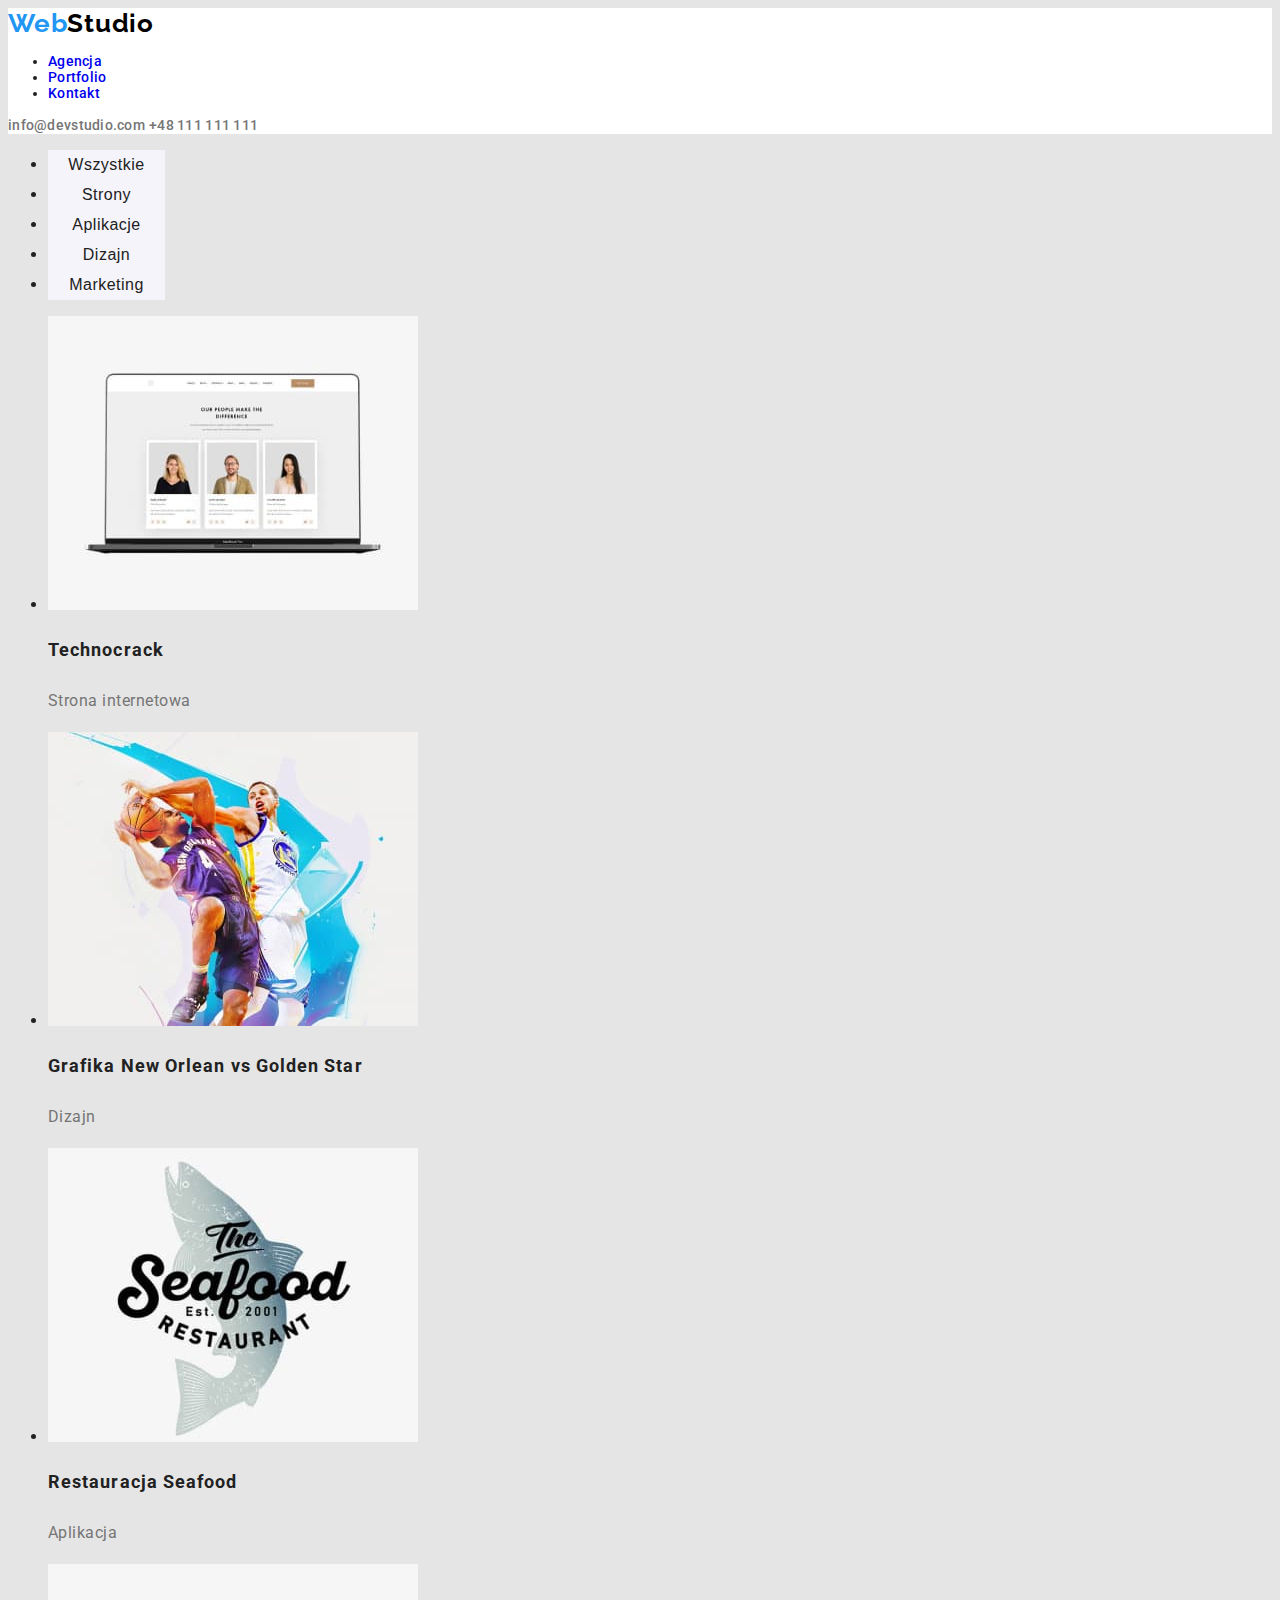
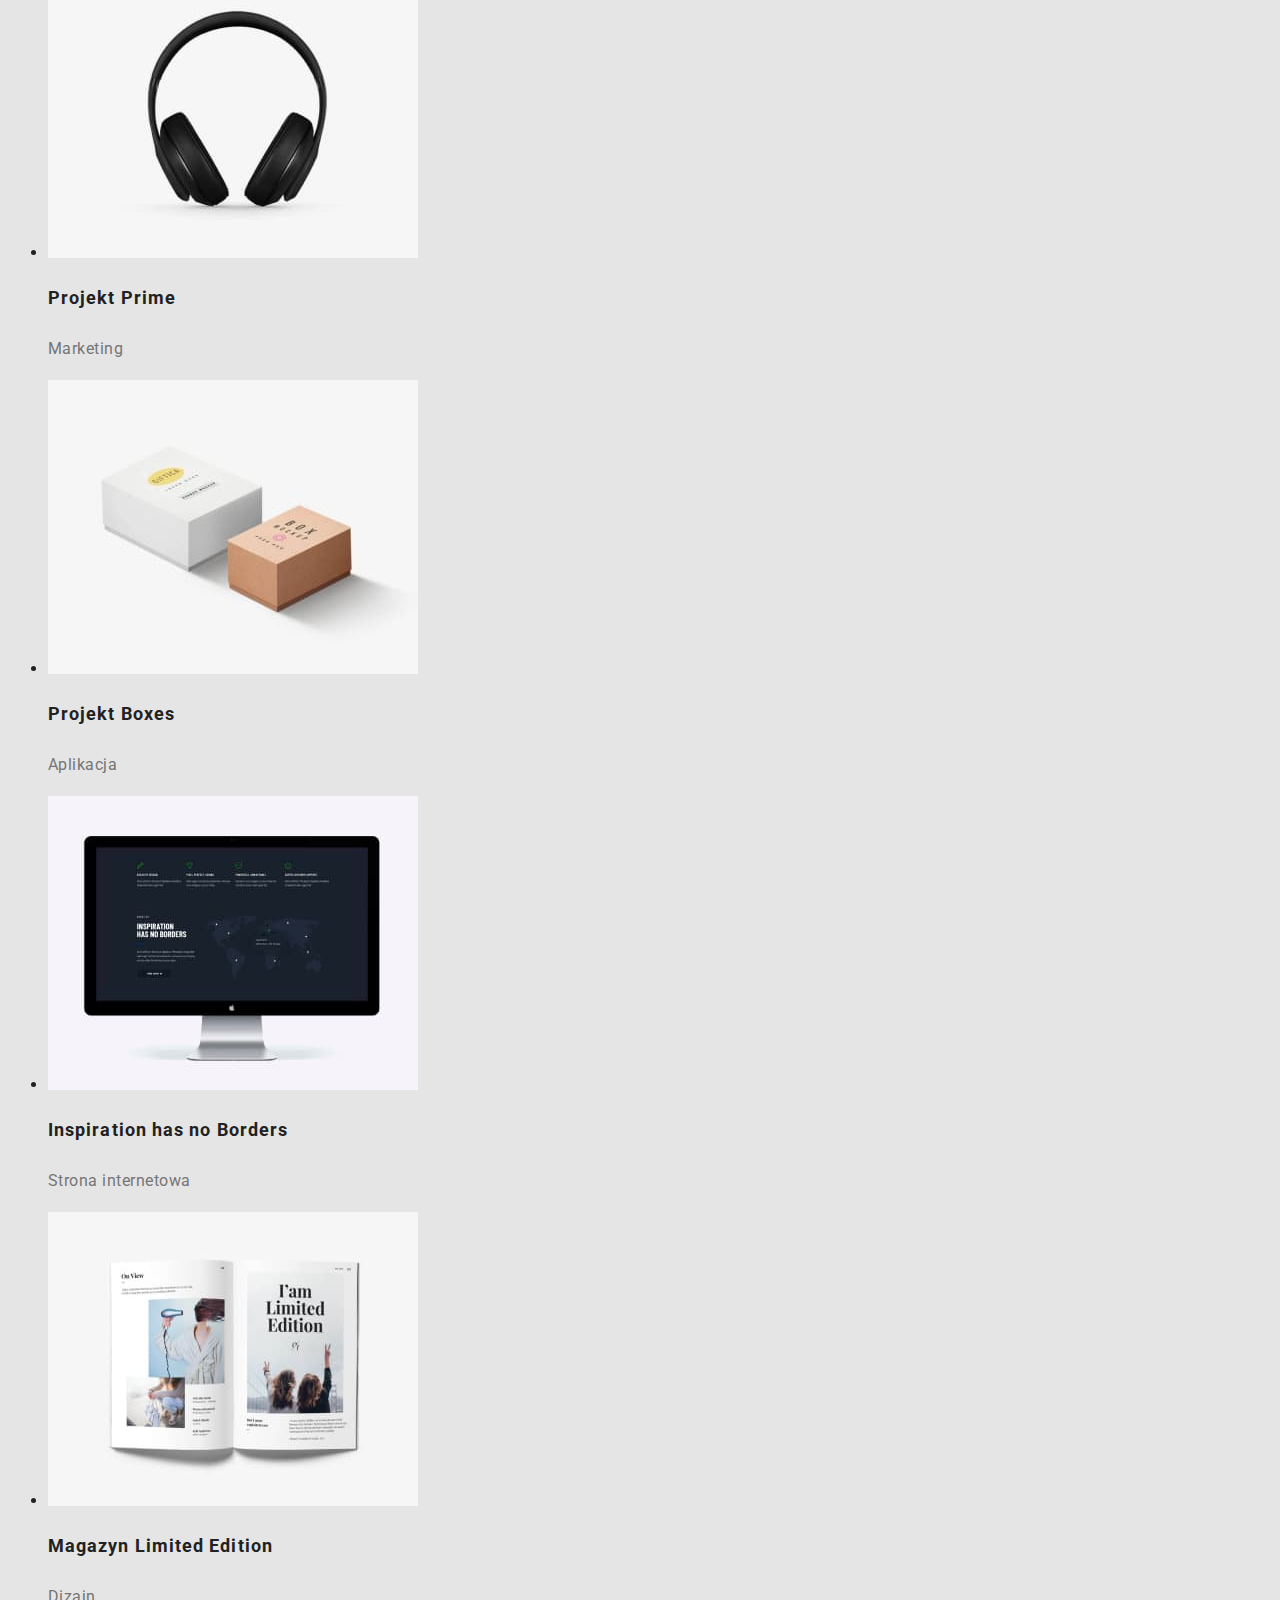
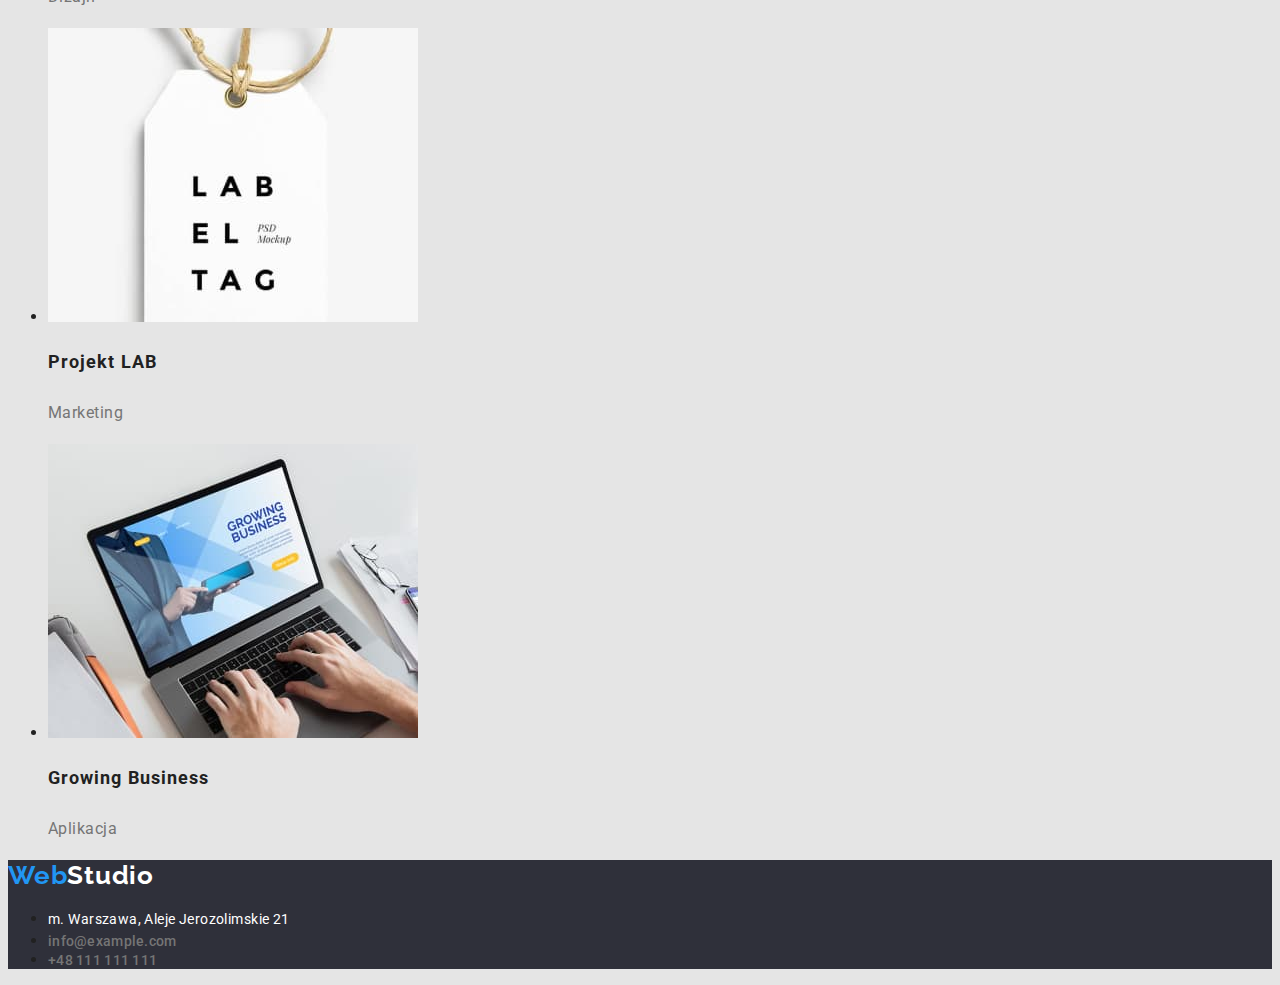
==== commit 710f4880: "zmiana stylowania, dodanie klas" ====
--- a/portfolio.html
+++ b/portfolio.html
@@ -15,16 +15,16 @@
 <body>
     <header class="menu">
         
-        <a href="#" class="menu-logo-top"><span class="menu-logo">Web</span>Studio</a>
+        <a href="#" class="menu-logo-top text-dec"><span class="menu-logo text-dec">Web</span>Studio</a>
         <nav class="navigation">
             <ul>
-                <li><a href="index.html" class="link-nav">Agencja</a></li>
-                <li><a href="#" class="link-nav">Portfolio</a></li>
-                <li><a href="#" class="link-nav">Kontakt</a></li>
+                <li><a href="index.html" class="link-nav text-dec">Agencja</a></li>
+                <li><a href="portfolio.html" class="link-nav text-dec">Portfolio</a></li>
+                <li><a href="#" class="link-nav text-dec">Kontakt</a></li>
             </ul>
         </nav>
-        <a href="mailto:info@devstudio.com" class="contact">info@devstudio.com</a>
-        <a href="tel:+48111111111" class="contact">+48 111 111 111</a>
+        <a href="mailto:info@devstudio.com" class="contact text-dec">info@devstudio.com</a>
+        <a href="tel:+48111111111" class="contact text-dec">+48 111 111 111</a>
     </header>
     
     <main>
@@ -60,8 +60,8 @@
                     width="370" 
                     height="294" 
                     />
-                    <h3>Technocrack</h3>
-                    <p>Strona internetowa</p>
+                    <h3 class="heading3">Technocrack</h3>
+                    <p class="text">Strona internetowa</p>
                 </li>
             
                 <li>
@@ -71,8 +71,8 @@
                     width="370" 
                     height="294" 
                     />
-                    <h3>Grafika New Orlean vs Golden Star</h3>
-                    <p>Dizajn</p>
+                    <h3 class="heading3">Grafika New Orlean vs Golden Star</h3>
+                    <p class="text">Dizajn</p>
                 </li>
             
                 <li>
@@ -82,8 +82,8 @@
                     width="370" 
                     height="294" 
                     />
-                    <h3>Restauracja Seafood</h3>
-                    <p>Aplikacja</p>
+                    <h3 class="heading3">Restauracja Seafood</h3>
+                    <p class="text">Aplikacja</p>
                 </li>
             
                 <li>
@@ -93,8 +93,8 @@
                     width="370" 
                     height="294" 
                     />
-                    <h3>Projekt Prime</h3>
-                    <p>Marketing</p>
+                    <h3 class="heading3">Projekt Prime</h3>
+                    <p class="text">Marketing</p>
                 </li>
 
                 <li>
@@ -104,8 +104,8 @@
                     width="370" 
                     height="294" 
                     />
-                    <h3>Projekt Boxes</h3>
-                    <p>Aplikacja</p>
+                    <h3 class="heading3">Projekt Boxes</h3>
+                    <p class="text">Aplikacja</p>
                 </li>
                 
                 <li>
@@ -115,8 +115,8 @@
                     width="370" 
                     height="294" 
                     />
-                    <h3>Inspiration has no Borders</h3>
-                    <p>Strona internetowa</p>
+                    <h3 class="heading3">Inspiration has no Borders</h3>
+                    <p class="text">Strona internetowa</p>
                 </li>
                 
                 <li>
@@ -126,8 +126,8 @@
                     width="370" 
                     height="294" 
                     />
-                    <h3>Magazyn Limited Edition</h3>
-                    <p>Dizajn</p>
+                    <h3 class="heading3">Magazyn Limited Edition</h3>
+                    <p class="text">Dizajn</p>
                 </li>
                 
                 <li>
@@ -137,8 +137,8 @@
                     width="370" 
                     height="294" 
                     />
-                    <h3>Projekt LAB</h3>
-                    <p>Marketing</p>
+                    <h3 class="heading3">Projekt LAB</h3>
+                    <p class="text">Marketing</p>
                 </li>
 
                 <li>
@@ -148,8 +148,8 @@
                     width="370" 
                     height="294" 
                     />
-                    <h3>Growing Business</h3>
-                    <p>Aplikacja</p>
+                    <h3 class="heading3">Growing Business</h3>
+                    <p class="text">Aplikacja</p>
                 </li>
             </ul>
         </section>
@@ -158,13 +158,13 @@
         
     
     <footer class="footer">
-        <a href="#" class="menu-logo-bottom"><span class="menu-logo">Web</span>Studio</a>
+        <a href="#" class="menu-logo-bottom text-dec"><span class="menu-logo text-dec">Web</span>Studio</a>
         <address>
             <ul>
-                <li><a href="https://goo.gl/maps/iZXn6sEoj49kmyB28" target="_blank" class="contact-nav">m. Warszawa, Aleje Jerozolimskie 21</a>
+                <li><a href="https://goo.gl/maps/iZXn6sEoj49kmyB28" target="_blank" class="contact-nav text-dec">m. Warszawa, Aleje Jerozolimskie 21</a>
                 </li>
-                <li><a href="mailto:info@example.com" class="contact">info@example.com</a></li>
-                <li><a href="tel:+48111111111" class="contact">+48 111 111 111</a></li>
+                <li><a href="mailto:info@example.com" class="contact text-dec">info@example.com</a></li>
+                <li><a href="tel:+48111111111" class="contact text-dec">+48 111 111 111</a></li>
             </ul>
         </address>
     </footer>
--- a/css/style.css
+++ b/css/style.css
@@ -1,5 +1,16 @@
+:root {
+    --background-page-color: #e5e5e5;
+    --brand-color-blue: #2196f3;
+    --brand-color-background: #2f303a;
+    --brand-color-black: #212121;
+    --brand-color-grey: #f5f4fa;
+    --brand-color-white: #ffffff;
+}
+
 body {
     font-family: "Roboto", sans-serif;
+    color: var(--brand-color-black);
+    background-color: var(--background-page-color);
 }
 
 .menu {
@@ -37,7 +48,6 @@
 }
 
 .contact {
-    font-family: 'Roboto';
     font-style: normal;
     font-weight: 500;
     font-size: 14px;
@@ -47,7 +57,6 @@
 }
 
 .contact-nav {
-    font-family: 'Roboto';
     font-style: normal;
     font-weight: 400;
     font-size: 14px;
@@ -62,7 +71,6 @@
 }
 
 .navigation {
-    font-family: 'Roboto';
     font-style: normal;
     font-weight: 500;
     font-size: 14px;
@@ -75,13 +83,12 @@
     color: #2196F3;
 }
 
-a {
+.text-dec {
     text-decoration: none;
 }
 
 .pointer {
     cursor: pointer;
-    font-family: 'Roboto';
     font-style: normal;
     font-weight: 500;
     font-size: 16px;
@@ -105,8 +112,28 @@
     
 }
 
-h3 {
-    font-family: 'Roboto';
+.heading1{
+    font-style: normal;
+    font-weight: 900;
+    font-size: 44px;
+    line-height: 60px;
+    text-align: center;
+    letter-spacing: 0.06em;
+    text-transform: uppercase;
+    color: #FFFFFF;
+}
+
+.heading2 {
+    font-style: normal;
+    font-weight: 700;
+    font-size: 36px;
+    line-height: 42px;
+    text-align: center;
+    letter-spacing: 0.03em;
+    color: #212121;
+}
+
+.heading3 {
     font-style: normal;
     font-weight: 700;
     font-size: 18px;
@@ -115,8 +142,7 @@
     color: #212121;
 }
 
-p {
-    font-family: 'Roboto';
+.text {
     font-style: normal;
     font-weight: 400;
     font-size: 16px;
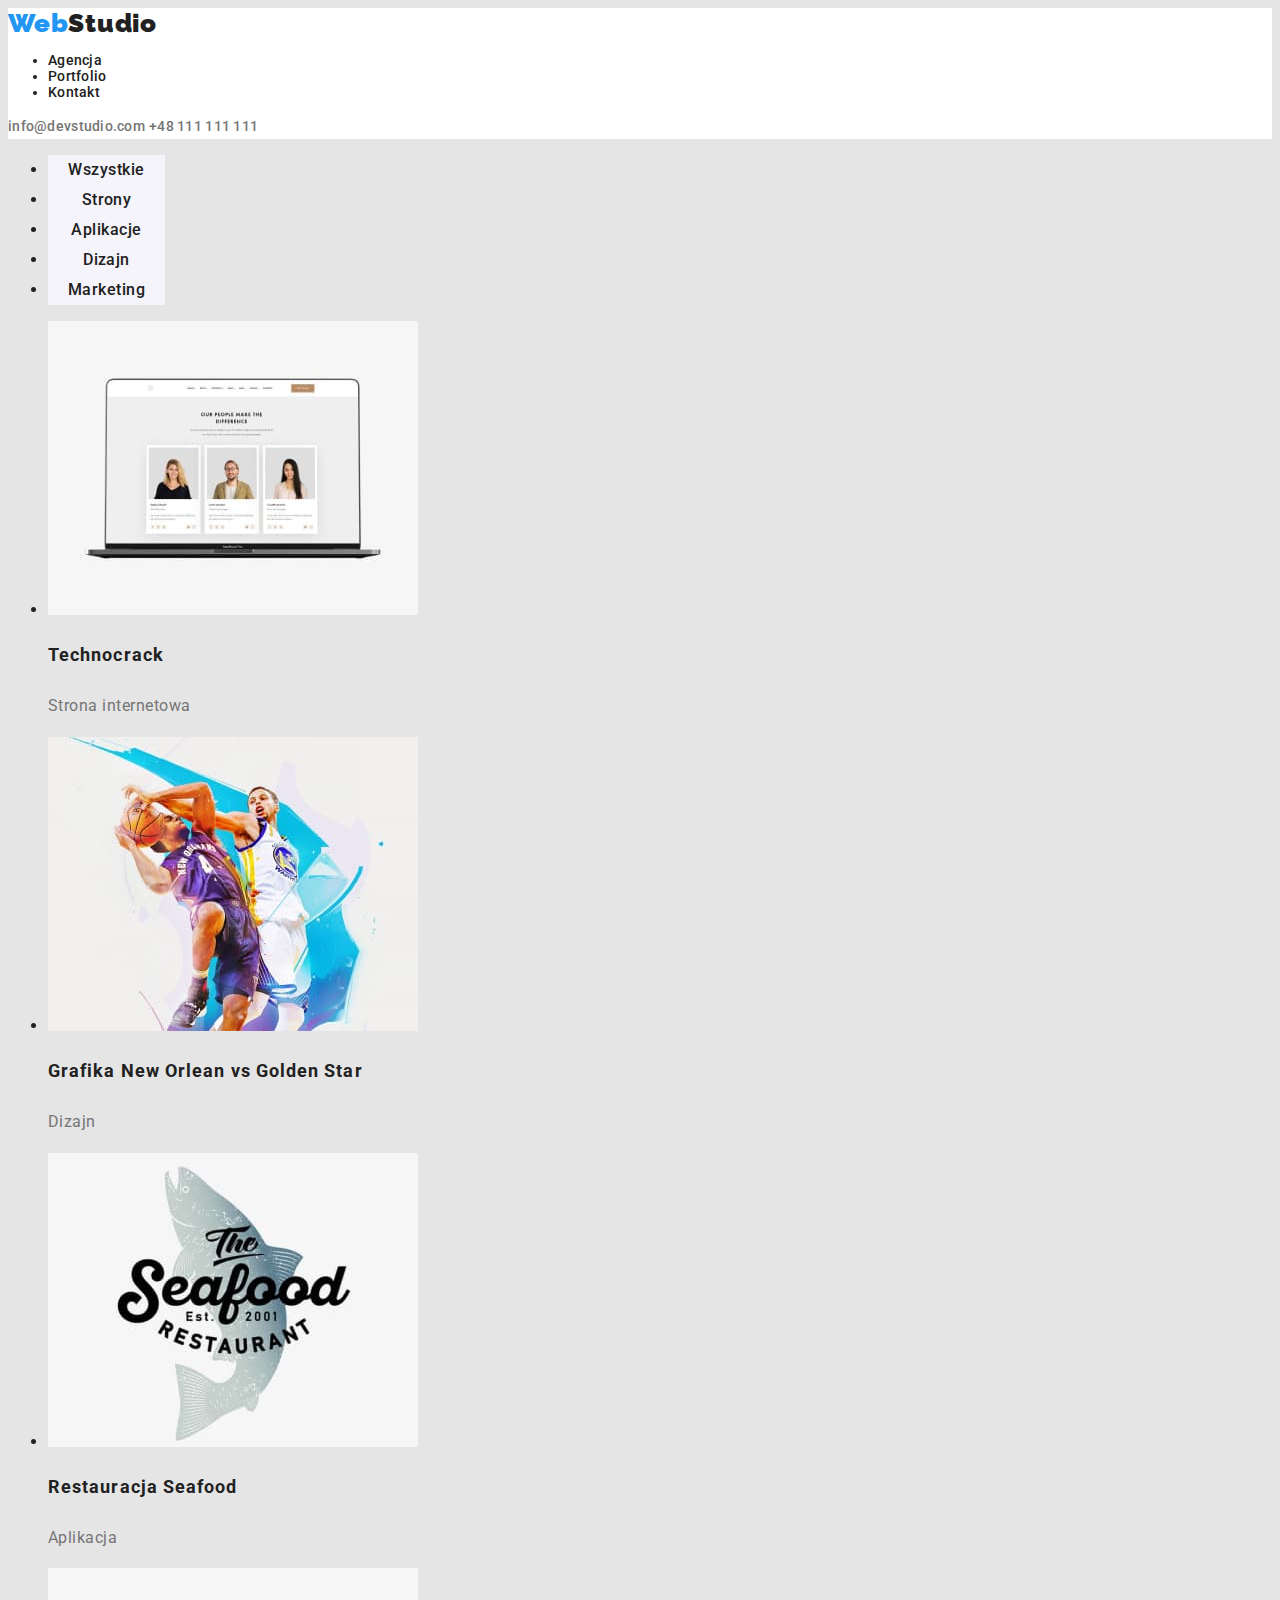
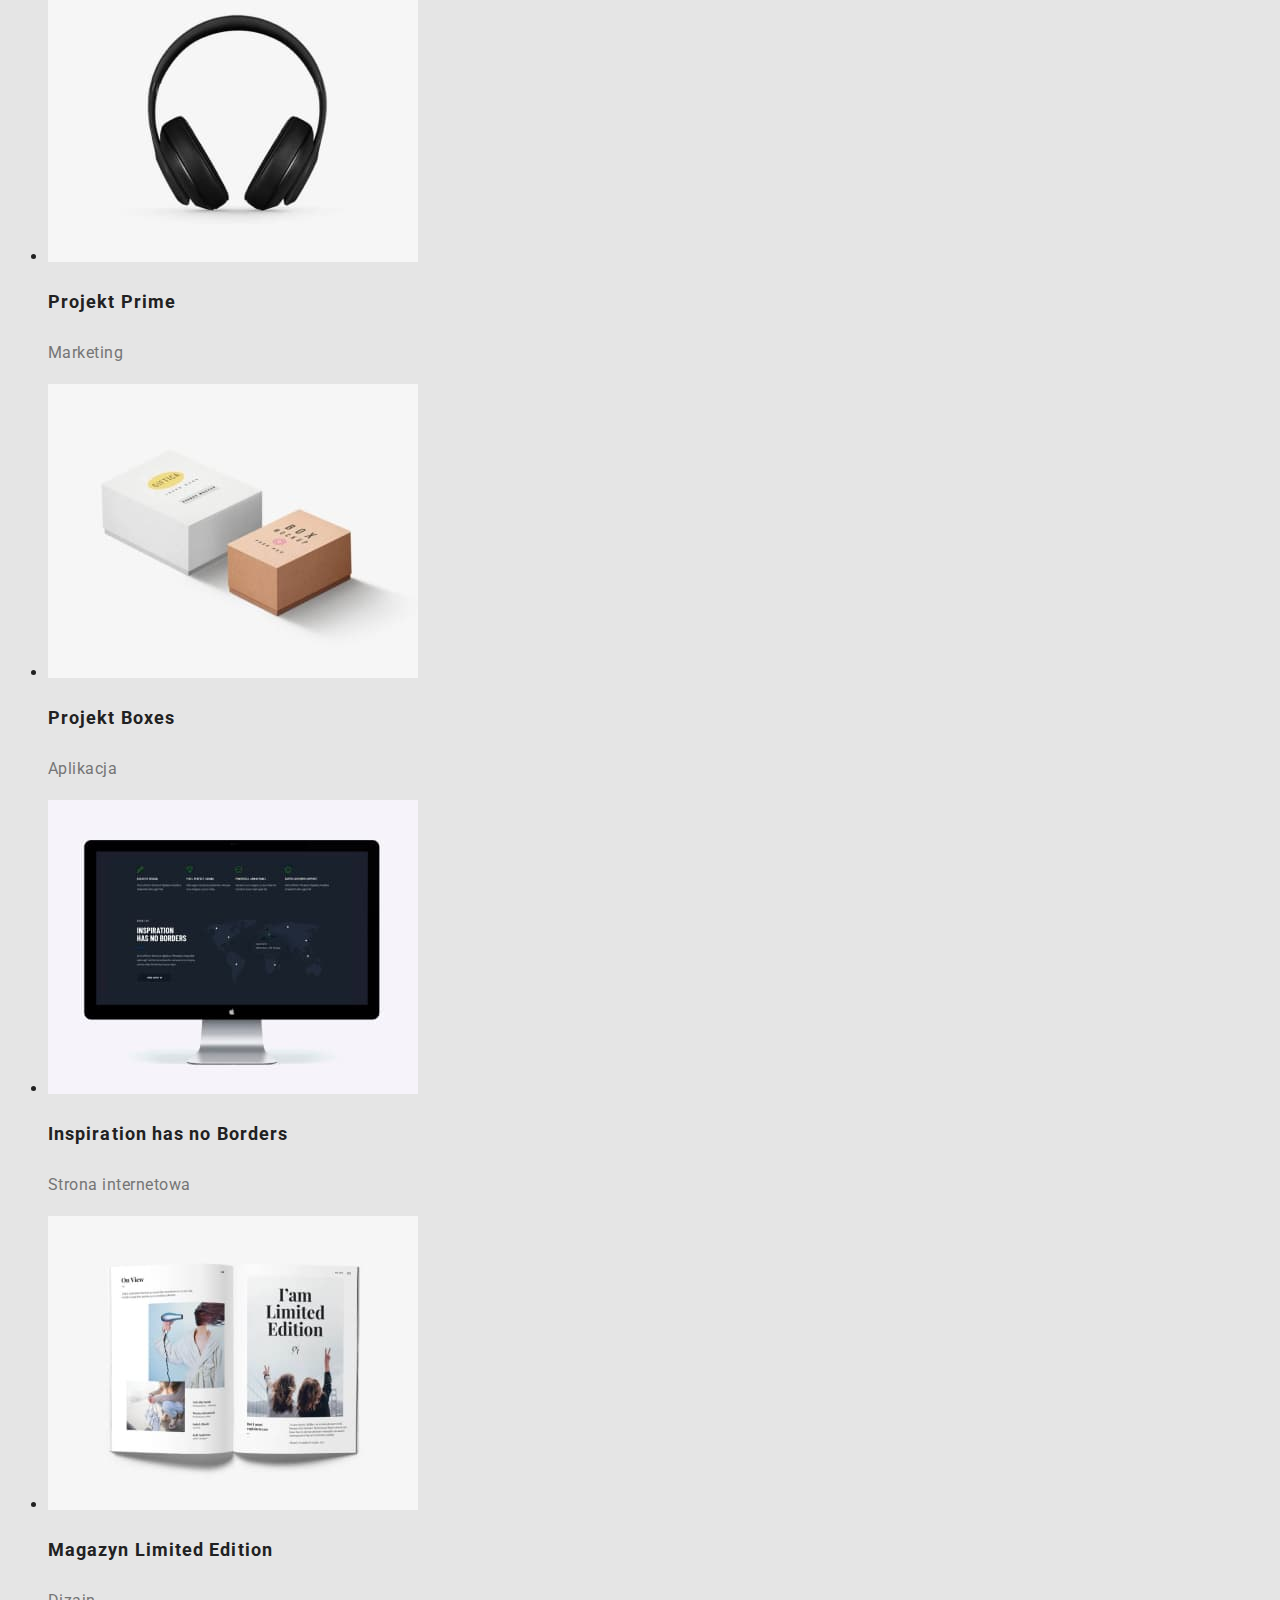
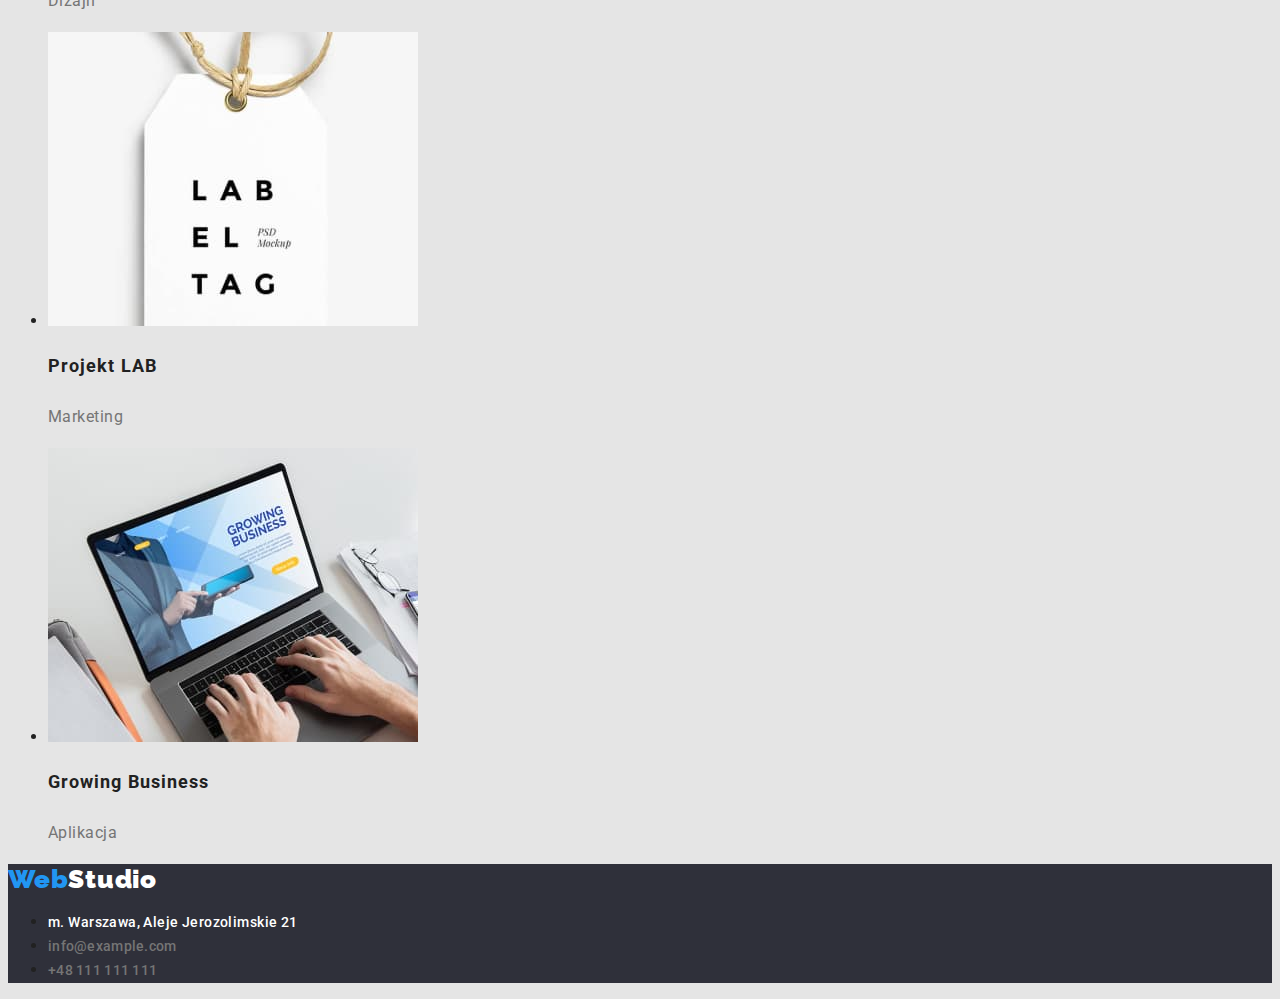
==== commit adf5beb0: "poprawka" ====
--- a/portfolio.html
+++ b/portfolio.html
@@ -60,8 +60,8 @@
                     width="370" 
                     height="294" 
                     />
-                    <h3 class="heading3">Technocrack</h3>
-                    <p class="text">Strona internetowa</p>
+                    <h3 class="heading4">Technocrack</h3>
+                    <p class="text3">Strona internetowa</p>
                 </li>
             
                 <li>
@@ -71,8 +71,8 @@
                     width="370" 
                     height="294" 
                     />
-                    <h3 class="heading3">Grafika New Orlean vs Golden Star</h3>
-                    <p class="text">Dizajn</p>
+                    <h3 class="heading4">Grafika New Orlean vs Golden Star</h3>
+                    <p class="text3">Dizajn</p>
                 </li>
             
                 <li>
@@ -82,8 +82,8 @@
                     width="370" 
                     height="294" 
                     />
-                    <h3 class="heading3">Restauracja Seafood</h3>
-                    <p class="text">Aplikacja</p>
+                    <h3 class="heading4">Restauracja Seafood</h3>
+                    <p class="text3">Aplikacja</p>
                 </li>
             
                 <li>
@@ -93,8 +93,8 @@
                     width="370" 
                     height="294" 
                     />
-                    <h3 class="heading3">Projekt Prime</h3>
-                    <p class="text">Marketing</p>
+                    <h3 class="heading4">Projekt Prime</h3>
+                    <p class="text3">Marketing</p>
                 </li>
 
                 <li>
@@ -104,8 +104,8 @@
                     width="370" 
                     height="294" 
                     />
-                    <h3 class="heading3">Projekt Boxes</h3>
-                    <p class="text">Aplikacja</p>
+                    <h3 class="heading4">Projekt Boxes</h3>
+                    <p class="text3">Aplikacja</p>
                 </li>
                 
                 <li>
@@ -115,8 +115,8 @@
                     width="370" 
                     height="294" 
                     />
-                    <h3 class="heading3">Inspiration has no Borders</h3>
-                    <p class="text">Strona internetowa</p>
+                    <h3 class="heading4">Inspiration has no Borders</h3>
+                    <p class="text3">Strona internetowa</p>
                 </li>
                 
                 <li>
@@ -126,8 +126,8 @@
                     width="370" 
                     height="294" 
                     />
-                    <h3 class="heading3">Magazyn Limited Edition</h3>
-                    <p class="text">Dizajn</p>
+                    <h3 class="heading4">Magazyn Limited Edition</h3>
+                    <p class="text3">Dizajn</p>
                 </li>
                 
                 <li>
@@ -137,8 +137,8 @@
                     width="370" 
                     height="294" 
                     />
-                    <h3 class="heading3">Projekt LAB</h3>
-                    <p class="text">Marketing</p>
+                    <h3 class="heading4">Projekt LAB</h3>
+                    <p class="text3">Marketing</p>
                 </li>
 
                 <li>
@@ -148,8 +148,8 @@
                     width="370" 
                     height="294" 
                     />
-                    <h3 class="heading3">Growing Business</h3>
-                    <p class="text">Aplikacja</p>
+                    <h3 class="heading4">Growing Business</h3>
+                    <p class="text3">Aplikacja</p>
                 </li>
             </ul>
         </section>
--- a/css/style.css
+++ b/css/style.css
@@ -5,6 +5,7 @@
     --brand-color-black: #212121;
     --brand-color-grey: #f5f4fa;
     --brand-color-white: #ffffff;
+    --brand-color-text-grey: #757575;
 }
 
 body {
@@ -14,73 +15,83 @@
 }
 
 .menu {
-    background-color: #FFFFFF;
+    background-color: var(--brand-color-white);
 }
 
 .menu-logo {
     font-family: 'Raleway';
     font-style: normal;
-    font-weight: 700;
+    font-weight: 900;
     font-size: 26px;
-    line-height: 31px;
-    letter-spacing: 0.03em;
-    color: #2196F3;
+    line-height: 1.19;
+    letter-spacing: 0.03em;
+    color: var(--brand-color-blue);
+    
 }
 
 .menu-logo-top {
     font-family: 'Raleway';
     font-style: normal;
-    font-weight: 700;
+    font-weight: 900;
     font-size: 26px;
-    line-height: 31px;
-    letter-spacing: 0.03em;
-    color: #000000;
+    line-height: 1.19;
+    letter-spacing: 0.03em;
+    color: var(--brand-color-black);
 }
 
 .menu-logo-bottom {
     font-family: 'Raleway';
     font-style: normal;
-    font-weight: 700;
+    font-weight: 900;
     font-size: 26px;
-    line-height: 31px;
-    letter-spacing: 0.03em;
-    color: #FFFFFF;
+    line-height: 1.19;
+    letter-spacing: 0.03em;
+    color: var(--brand-color-white);
 }
 
 .contact {
     font-style: normal;
     font-weight: 500;
     font-size: 14px;
-    line-height: 16px;
+    line-height: 1.71;
     letter-spacing: 0.02em;
-    color: #757575;
+    color: var(--brand-color-text-grey);
 }
 
 .contact-nav {
     font-style: normal;
-    font-weight: 400;
-    font-size: 14px;
-    line-height: 24px;
-    letter-spacing: 0.03em;
-    color: #FFFFFF;
+    font-weight: 500;
+    font-size: 14px;
+    line-height: 1.71;
+    letter-spacing: 0.03em;
+    color: var(--brand-color-white);
 }
 
 .contact:hover,
 .contact:focus {
-    color: #2196F3;
+    color: var(--brand-color-blue);
 }
 
 .navigation {
     font-style: normal;
     font-weight: 500;
     font-size: 14px;
-    line-height: 16px;
+    line-height: 1.14;
     letter-spacing: 0.02em;
+}
+
+.link-nav {
+    font-style: normal;
+    font-weight: 500;
+    font-size: 14px;
+    line-height: 1.14;
+    letter-spacing: 0.02em;
+    color: var(--brand-color-black);
 }
 
 .link-nav:hover,
 .link-nav:focus {
-    color: #2196F3;
+    color: var(--brand-color-blue);
 }
 
 .text-dec {
@@ -88,16 +99,17 @@
 }
 
 .pointer {
+    font-family: 'Roboto';
     cursor: pointer;
     font-style: normal;
     font-weight: 500;
     font-size: 16px;
-    line-height: 26px;
+    line-height: 1.62;
     text-align: center;
     text-decoration: none;
     letter-spacing: 0.03em;
-    color: #212121;
-    background-color: #F5F4FA;
+    color: var(--brand-color-black);
+    background-color: var(--brand-color-grey);
     border: none;
     display: inline-block;
     width: 117px;
@@ -105,53 +117,111 @@
 
 }
 
+.pointer:focus {
+    color: var(--brand-color-white);
+    background-color: var(--brand-color-blue);
+    }
+
+.pointer2 {
+    font-family: 'Roboto';
+    cursor: pointer;
+    font-style: normal;
+    font-weight: 700;
+    font-size: 16px;
+    line-height: 1.87;
+    text-align: center;
+    text-decoration: none;
+    letter-spacing: 0.03em;
+    color: var(--brand-color-white);
+    background-color: var(--brand-color-blue);
+    border: none;
+    display: inline-block;
+    width: 200px;
+    height: 50px;
+}
+
+.pointer2:focus {
+    color: var(--brand-color-white);
+    background-color: var(--brand-color-blue);
+}
+
 .button-main:hover
  {
-    color: #FFFFFF;
-    background-color: #2196F3;
-    
-}
-
-.heading1{
-    font-style: normal;
-    font-weight: 900;
+    color: var(--brand-color-white);
+    background-color: var(--brand-color-blue);
+}
+
+
+.button-main2:hover {
+    color: var(--brand-color-white);
+    background-color: var(--brand-color-blue);
+}
+
+.heading1 {
+    font-style: normal;
     font-size: 44px;
-    line-height: 60px;
+    line-height: 1.36;
     text-align: center;
     letter-spacing: 0.06em;
     text-transform: uppercase;
-    color: #FFFFFF;
+    color: var(--brand-color-white);
 }
 
 .heading2 {
     font-style: normal;
-    font-weight: 700;
     font-size: 36px;
-    line-height: 42px;
-    text-align: center;
-    letter-spacing: 0.03em;
-    color: #212121;
+    line-height: 1.16;
+    text-align: center;
+    letter-spacing: 0.03em;
 }
 
 .heading3 {
+    font-style: normal;
+    font-size: 14px;
+    line-height: 1.14;
+    letter-spacing: 0.06em;
+}
+
+.heading4 {
     font-style: normal;
     font-weight: 700;
     font-size: 18px;
-    line-height: 36px;
+    line-height: 2;
     letter-spacing: 0.06em;
-    color: #212121;
+    color: var(--brand-color-black);
 }
 
 .text {
     font-style: normal;
+    font-size: 16px;
+    line-height: 1.71;
+    letter-spacing: 0.03em;
+    color: var(--brand-color-text-grey);
+}
+
+.text2 {
+    font-style: normal;
     font-weight: 400;
     font-size: 16px;
-    line-height: 30px;
-    letter-spacing: 0.03em;
-    color: #757575;
+    line-height: 1.18x;
+    letter-spacing: 0.03em;
+    color: var(--brand-color-text-grey);
+}
+
+.text3 {
+    font-style: normal;
+    font-weight: 400;
+    font-size: 16px;
+    line-height: 1.87;
+    letter-spacing: 0.03em;
+    color: var(--brand-color-text-grey);
+}
+
+.background {
+    background-color: var(--brand-color-background);
 }
 
 .footer {
-    background-color: #2F303A;
-}
-
+    background-color: var(--brand-color-background);
+}
+
